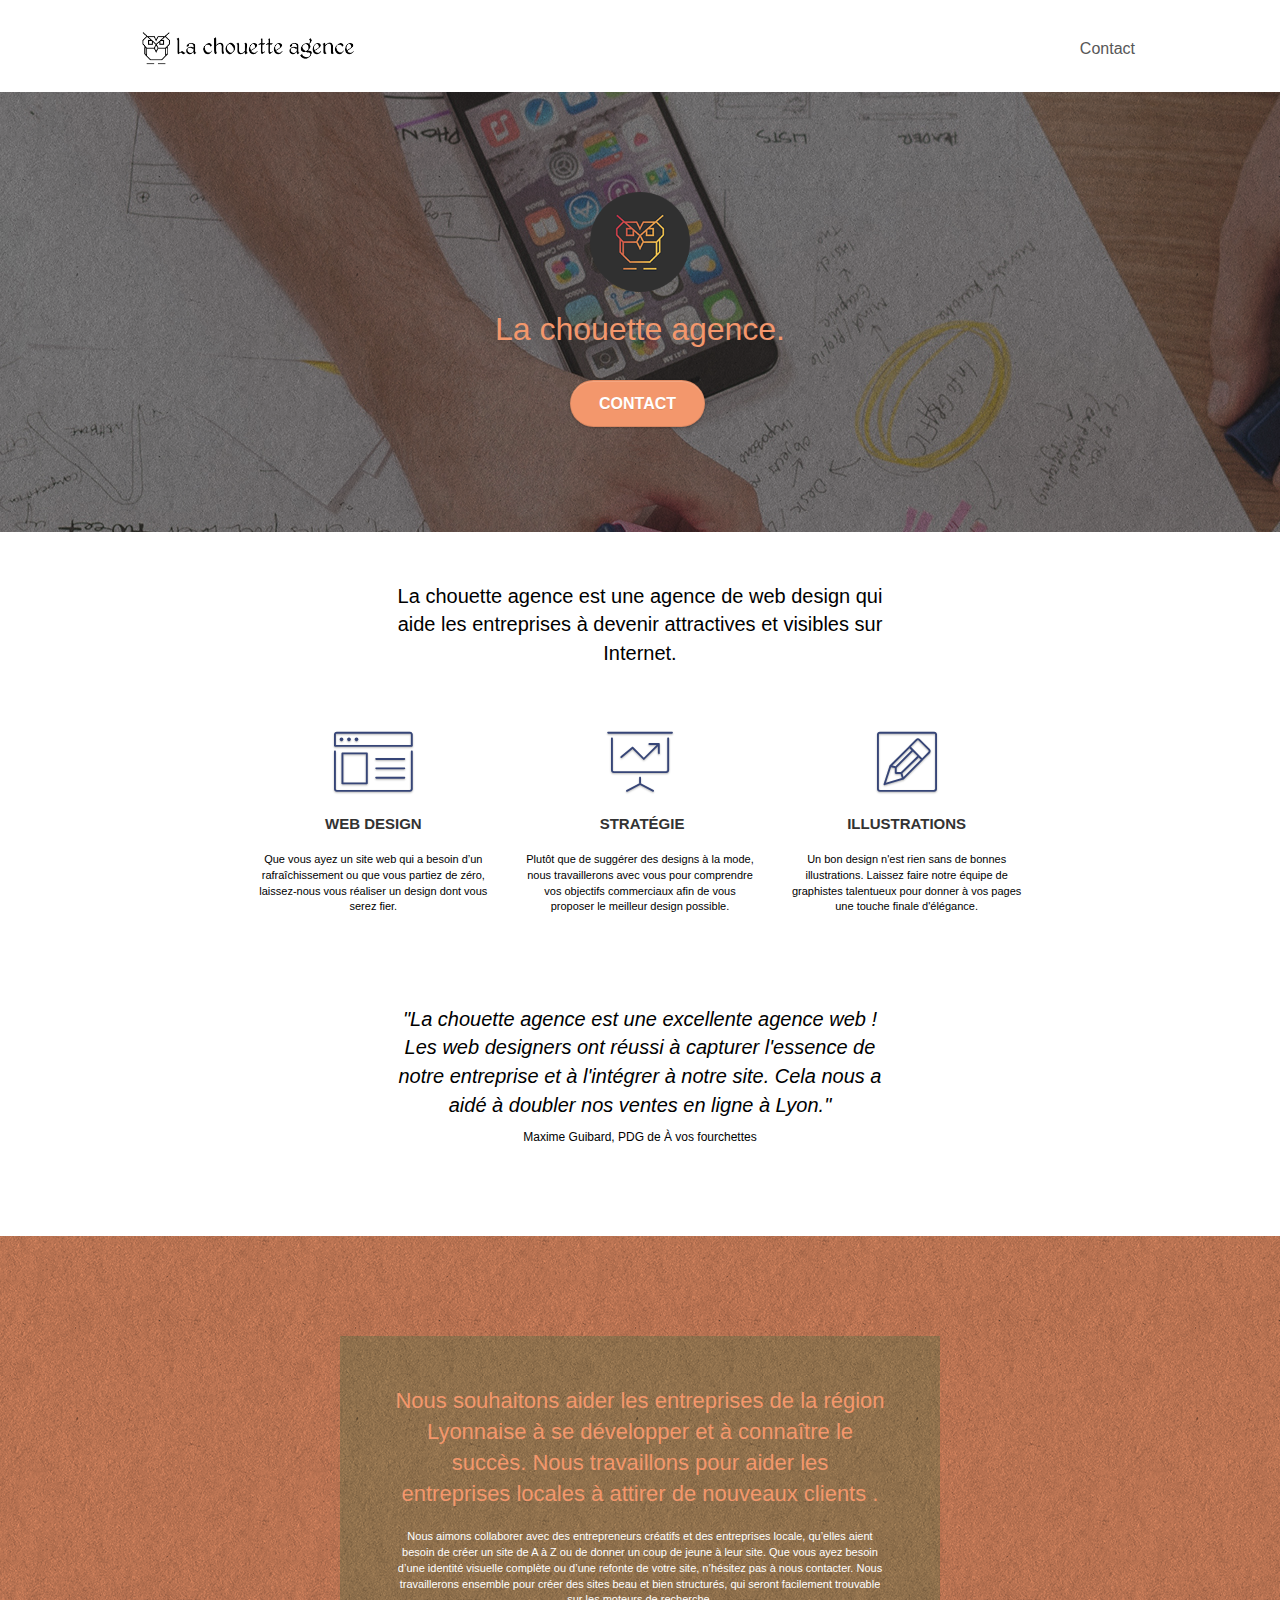
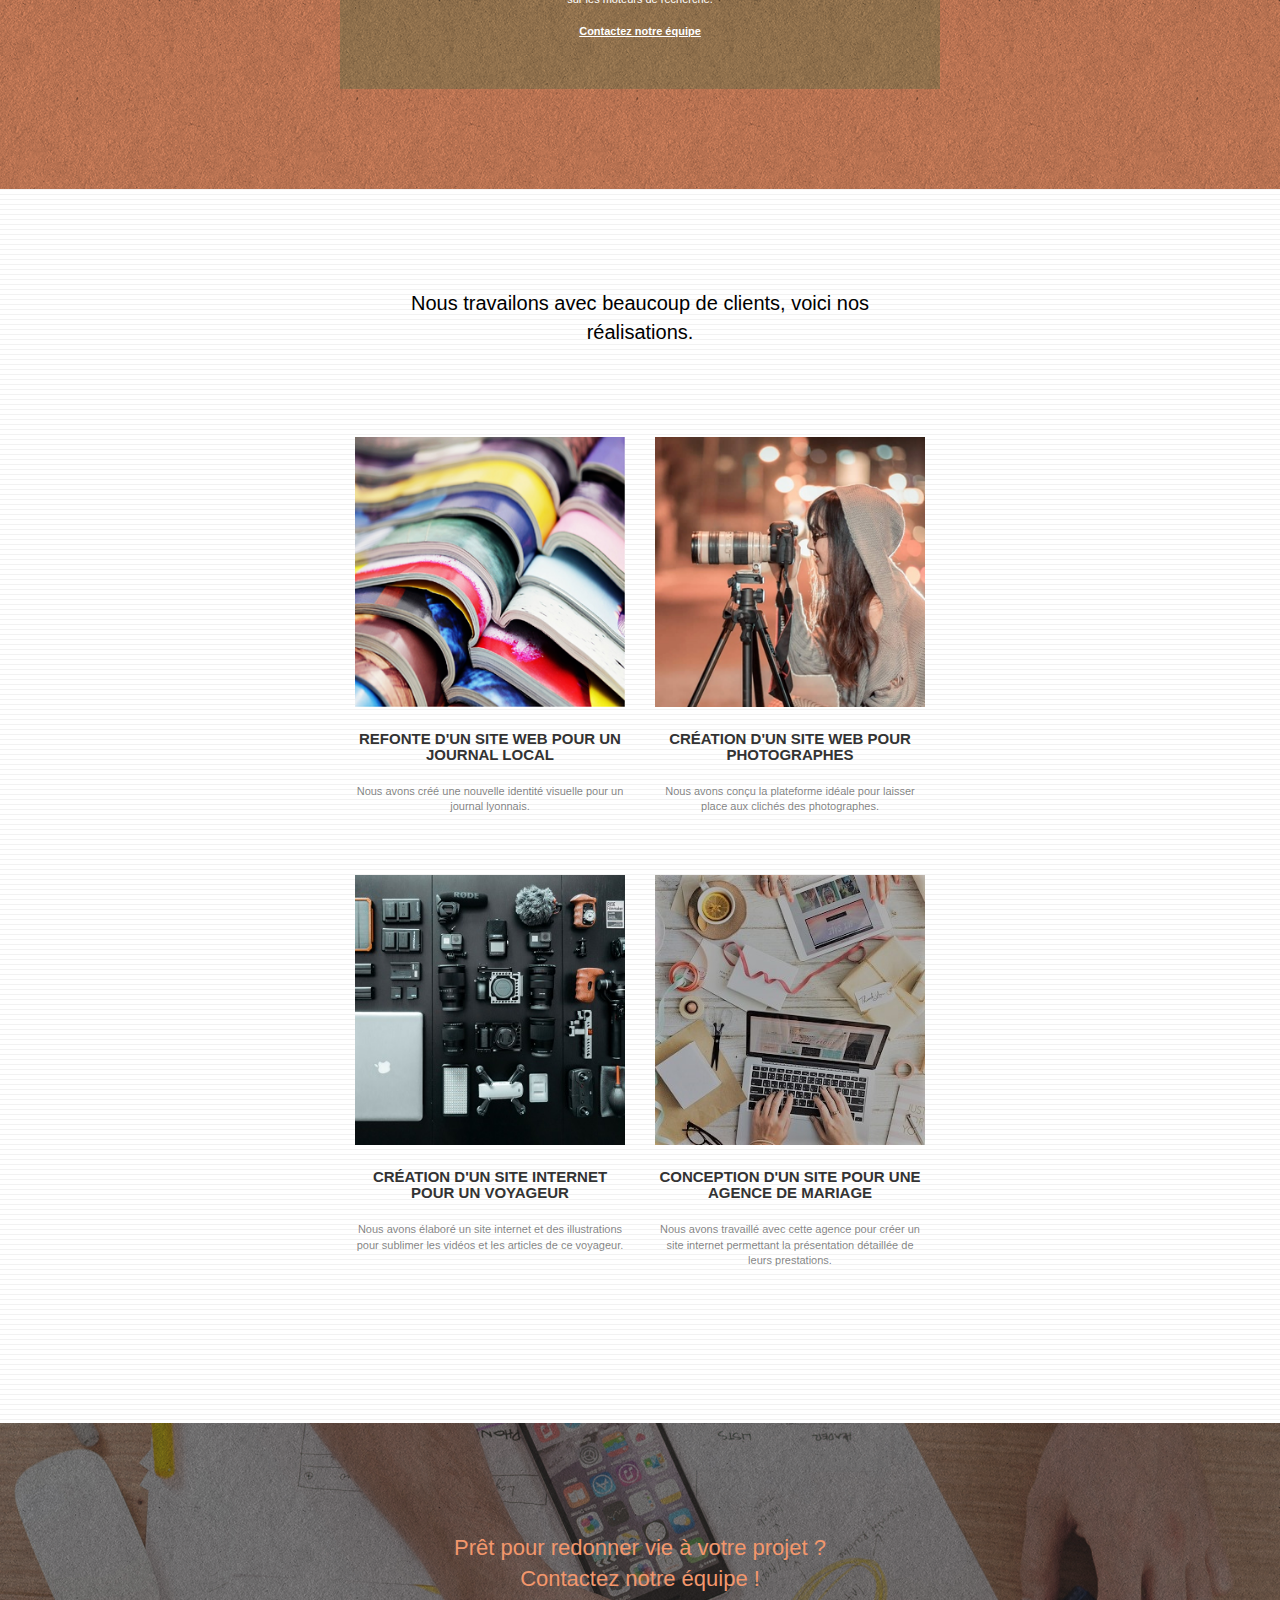
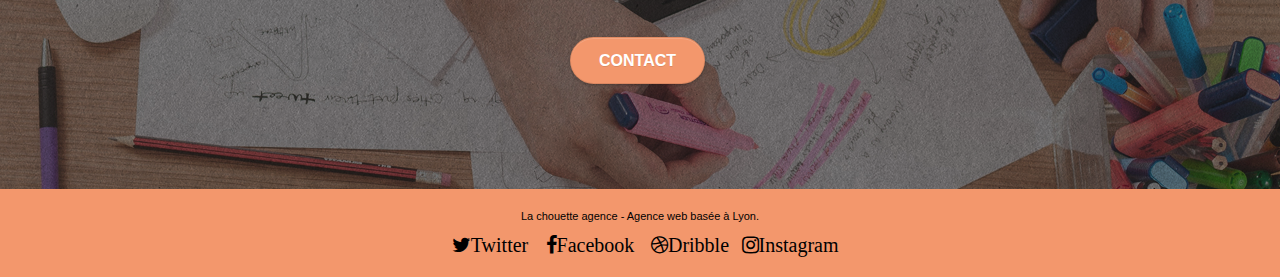
==== index.html @ 5d4ecf9e "Ajout des meta head" ====
<!doctype html>
<html lang="fr">
<head>
    <meta charset="utf-8">
    <meta name="keywords" content="web design, booster sa visibilité, devenir attractif">
    <meta name="description" content="Boost votre visibilité sur Internet">
    <meta name="viewport" content="width=device-width, initial-scale=1.0, viewport-fit=cover">
    <link rel="shortcut icon" type="image/png" href="favicon.jpg">
    
	<link rel="stylesheet" type="text/css" href="./css/bootstrap.css">
	<link rel="stylesheet" type="text/css" href="style.css">
	<link rel="stylesheet" type="text/css" href="./css/font-awesome.css">
	<link rel="stylesheet" type="text/css" href="./css/et-line.css">
	
    
	<script src="./js/jquery-2.1.0.js"></script>
	<script src="./js/bootstrap.js"></script>
	<script src="./js/blocs.js"></script>
	<script src="./js/jquery.touchSwipe.js" defer></script>
	<script src="./js/gmaps.js"></script>

    <title>La Chouette Agence</title>
</head>

<body>
<!-- Principal conteneur -->
<div class="page-container">
    
<!-- bloc-0 -->
<header>
<div class="bloc bgc-white l-bloc " id="bloc-0">
	<div class="container bloc-sm">

		<nav class="navbar row">
			<div class="navbar-header">
				<a class="navbar-brand" href="index.html"><img src="img/la-chouette-agence.png" alt="paris web design logo agence web meilleure agence" height="40" /></a>
				<button id="nav-toggle" type="button" class="ui-navbar-toggle navbar-toggle" data-toggle="collapse" data-target=".navbar-1">
					<span class="sr-only">Toggle navigation</span><span class="icon-bar"></span><span class="icon-bar"></span><span class="icon-bar"></span>
				</button>
			</div>
			<div class="collapse navbar-collapse navbar-1 special-dropdown-nav">
				<ul class="site-navigation nav navbar-nav">
					<li>
						<a href="contact.html">Contact</a>
					</li>
				</ul>
			</div>
		</nav>
	</div>
</div>
</header>
<!-- bloc-0 END -->

<!-- bloc-1-presentation -->
<div class="bloc bgc-dark-slate-blue bg-banniere d-bloc bg-t-edge bloc-bg-texture texture-paper b-parallax" id="bloc-1-hero">
	<div class="container bloc-lg">
		<div class="row tight-width-whitespace">
			<div class="col-sm-12">
				<img src="img/logo.png" class="center-block image-resize-mode" width="100" alt="La chouette agence, agence web paris, création logo paris" />
				<h1 class="text-center hero-bloc-text tc-white ">
					La chouette agence.
				</h1>
				<div class="text-center">
					<a href="page2.html" class="btn btn-lg btn-clean btn-rd cta-hero btn-atomic-tangerine" id="cta-hero">Contact</a>
				</div>
			</div>
		</div>
	</div>
</div>
<!-- bloc-1-presentation END -->

<!-- bloc-2-services -->
<div class="bloc bgc-white l-bloc" id="bloc-2-services">
	<div class="container bloc-md">
		<div class="row">
			<div class="col-sm-12 text-center">
				<div id="Ajout">
					<p class="Ajout black">La chouette agence est une agence de web design qui aide les entreprises à devenir attractives et visibles sur Internet.</p>
				</div>
			</div>
		</div>
		<div class="row voffset-lg med-width-whitespace">
			<div class="col-sm-4">
				<div class="text-center">
					<span class="et-icon-browser sm-shadow icon-dark-slate-blue icons icon-lg"></span>
				</div>
				<h3 class="mg-md text-center">
					Web design
				</h3>
				<p class="text-center black">
					Que vous ayez un site web qui a besoin d&rsquo;un rafraîchissement ou que vous partiez de zéro, laissez-nous vous réaliser un design dont vous serez fier.
				</p>
			</div>
			<div class="col-sm-4">
				<div class="text-center">
					<span class="et-icon-presentation sm-shadow icon-dark-slate-blue icons icon-lg"></span>
				</div>
				<h3 class="mg-md text-center">
					&nbsp;Stratégie
				</h3>
				<p class="text-center black">
					Plutôt que de suggérer des designs à la mode, nous travaillerons avec vous pour comprendre vos objectifs commerciaux afin de vous proposer le meilleur design possible.<br>
				</p>
			</div>
			<div class="col-sm-4">
				<div class="text-center">
					<span class="et-icon-edit sm-shadow icon-dark-slate-blue icons icon-lg"></span>
				</div>
				<h3 class="mg-md text-center">
					Illustrations
				</h3>
				<p class="text-center black">
					Un bon design n'est rien sans de bonnes illustrations. Laissez faire notre équipe de graphistes talentueux pour donner à vos pages une touche finale d'élégance.
				</p>
			</div>
		</div>
		<div class="row voffset-lg voffset">
			<div class="col-sm-12 text-center">
				<div id="Ajout">
					<p class="Ajout black italic">"La chouette agence est une excellente agence web ! Les web designers ont réussi à capturer l'essence de notre entreprise et à l'intégrer à notre site. Cela nous a aidé à doubler nos ventes en ligne à Lyon."</p>
					<p class="Plus black">Maxime Guibard, PDG de À vos fourchettes</p>
				</div>
			</div>
		</div>
	</div>
</div>
<!-- bloc-2-services END -->

<!-- bloc-3-what-i-do -->
<div class="bloc tc-white bgc-atomic-tangerine bg-presentation d-bloc bloc-bg-texture texture-paper b-parallax" id="bloc-3-what-i-do">
	<div class="container bloc-lg">
		<div class="row tight-width-whitespace black-background">
			<div class="col-sm-12">
				<h2 class="mg-md text-center tc-white">
					Nous souhaitons aider les entreprises de la région Lyonnaise à se développer et à connaître le succès. Nous travaillons pour aider les entreprises locales à attirer de nouveaux clients .<br>
				</h2>
				<p class="text-center white">
					Nous aimons collaborer avec des entrepreneurs créatifs et des entreprises locale, qu’elles aient besoin de créer un site de A à Z ou de donner un coup de jeune à leur site. Que vous ayez besoin d’une identité visuelle complète ou d’une refonte de votre site, n’hésitez pas à nous contacter. Nous travaillerons ensemble pour créer des sites beau et bien structurés, qui seront facilement trouvable sur les moteurs de recherche. <br><br><a class="ltc-white bold-link" href="contact.html">Contactez notre équipe</a><br>
				</p>
			</div>
		</div>
	</div>
</div>
<!-- bloc-3-what-i-do END -->

<!-- bloc-4-portfolio -->
<div class="bloc bgc-white bg-lines-h2-bg bg-repeat l-bloc" id="bloc-4-portfolio">
	<div class="container bloc-lg">
		<div class="row">
			<div class="col-sm-12 text-center">
				<div id="Ajout">
					<p class="Ajout black">Nous travailons avec beaucoup de clients, voici nos réalisations.</p>
				</div>
			</div>
		</div>
		<div class="row tight-width-whitespace portfolio-row">
			<div class="col-sm-6">
				<a href="#" data-lightbox="img/1.png" data-gallery-id="gallery-1" data-caption="Refonte d'un site web pour un journal local" data-frame="snapshot-lb"><img src="img/1.png" alt="paris web design logo agence web meilleure agence et refonte site web journal" class="img-responsive portfolio-thumb" /></a>
				<h3 class="mg-md text-center">
					Refonte d'un site web pour un journal local
				</h3>
				<p class="text-center">
					Nous avons créé une nouvelle identité visuelle pour un journal lyonnais.
				</p>
			</div>
			<div class="col-sm-6">
				<a href="#" data-lightbox="img/2.png" data-gallery-id="gallery-1" data-caption="Création d'un site web pour photographes" data-frame="snapshot-lb"><img src="img/2.png" class="img-responsive portfolio-thumb" alt="paris web design logo agence web meilleure agence, Création d'un site web pour photographes" /></a>
				<h3 class="mg-md text-center">
					Création d'un site web pour photographes
				</h3>
				<p class="text-center">
					Nous avons conçu la plateforme idéale pour laisser place aux clichés des photographes.
				</p>
			</div>
		</div>
		<div class="row tight-width-whitespace portfolio-row">
			<div class="col-sm-6">
				<a href="#" data-lightbox="img/3.bmp" data-gallery-id="gallery-1" data-caption="Création d'un site internet pour un voyageur" data-frame="snapshot-lb"><img src="img/3.bmp" class="img-responsive portfolio-thumb" alt="paris web design logo agence web meilleure agence, Création d'un site web pour voyageur"/></a>
				<h3 class="mg-md text-center">
					Création d'un site internet pour un voyageur
				</h3>
				<p class="text-center">
					Nous avons élaboré un site internet et des illustrations pour sublimer les vidéos et les articles de ce voyageur.
				</p>
			</div>
			<div class="col-sm-6">
				<a href="#" data-lightbox="img/4.bmp" data-gallery-id="gallery-1" data-caption="Conception d'un site pour une agence de mariage" data-frame="snapshot-lb"><img src="img/4.bmp" class="img-responsive portfolio-thumb" alt="paris web design logo agence web meilleure agence, Création d'un site web pour agence de mariage" /></a>
				<h3 class="mg-md text-center">
					Conception d'un site pour une agence de mariage
				</h3>
				<p class="text-center">
					Nous avons travaillé avec cette agence pour créer un site internet permettant la présentation détaillée de leurs prestations.
				</p>
			</div>
		</div>
	</div>
</div>
<!-- bloc-4-portfolio END -->

<!-- bloc-5-cta -->
<div class="bloc bgc-dark-slate-blue bg-banniere d-bloc bloc-bg-texture texture-paper" id="bloc-5-cta">
	<div class="container bloc-lg">
		<div class="row">
			<div class="col-sm-12 text-center">
			<h2 class="mg-md text-center tc-white">
				Prêt pour redonner vie à votre projet ?<br>Contactez notre équipe !
			</h2>
			
				<a href="contact.html" class="btn btn-atomic-tangerine btn-clean btn-rd btn-lg cta-hero">Contact</a>
			</div>
		</div>
	</div>
</div>
<!-- bloc-5-cta END -->

<!-- Footer - bloc-8 -->
<footer>
<div class="bloc bgc-atomic-tangerine d-bloc" id="bloc-8">
	<div class="container bloc-sm">
		<div class="row">
			<div class="col-sm-12">
				<p class="text-center black">
					La chouette agence - Agence web basée à Lyon.<br>
				</p>
				<div class="row row-no-gutters social">
					<div class="col-sm-3">
						<div class="text-center">
							<a class="social" href="index.html"><span class="fa fa-twitter icon-md">Twitter</span></a>
						</div>
					</div>
					<div class="col-sm-3">
						<div class="text-center">
							<a class="social" href="index.html"><span class="fa fa-facebook icon-md">Facebook</span></a>
						</div>
					</div>
					<div class="col-sm-3">
						<div class="text-center">
							<a class="social" href="index.html"><span class="fa fa-dribbble icon-md">Dribble</span></a>
						</div>
					</div>
					<div class="col-sm-3">
						<div class="text-center">
							<a class="social" href="index.html"><span class="fa fa-instagram icon-md">Instagram</span></a>
						</div>
					</div>
				</div>
			</div>
		</div>
	</div>
</div>
</footer>
<!-- Footer - bloc-8 END -->

</div>
<!-- Principal conteneur END -->
    

</body>
</html>
---- style.css ----
body {
    margin: 0;
    padding: 0;
    background: #FFF;
    overflow-x: hidden;
    -webkit-font-smoothing: antialiased;
    -moz-osx-font-smoothing: grayscale;
}
#Ajout
{
    display: flex;
    align-items: center;
    margin-bottom: 30px;
    flex-direction: column;
}

.Ajout
{
    font-size: 20px;
    width: 50%;
}

.italic
{
    font-style: italic;
}

.Plus
{
    font-size: 12px;
    width: 50%;
}

a,
button {
    transition: all .3s ease-in-out;
    outline: none!important;
}

a:hover {
    text-decoration: none;
    cursor: pointer;
}

#page-loading-blocs-notifaction {
    position: fixed;
    top: 0;
    bottom: 0;
    width: 100%;
    z-index: 100000;
    background: #FFFFFF url("img/pageload-spinner.gif") no-repeat center center;
}

.bloc {
    width: 100%;
    clear: both;
    background: 50% 50% no-repeat;
    padding: 0 50px;
    -webkit-background-size: cover;
    -moz-background-size: cover;
    -o-background-size: cover;
    background-size: cover;
    position: relative;
}

.bloc .container {
    padding-left: 0;
    padding-right: 0;
}

.bloc-lg {
    padding: 100px 50px;
}

.bloc-md {
    padding: 50px;
}

.bloc-sm {
    padding: 20px 50px;
}

.bg-center,
.bg-l-edge,
.bg-r-edge,
.bg-t-edge,
.bg-b-edge,
.bg-tl-edge,
.bg-bl-edge,
.bg-tr-edge,
.bg-br-edge,
.bg-repeat {
    -webkit-background-size: auto!important;
    -moz-background-size: auto!important;
    -o-background-size: auto!important;
    background-size: auto!important;
}

.bg-repeat {
    background: repeat;
}

.bg-t-edge {
    background: top no-repeat;
}

.bloc-bg-texture::before {
    content: "";
    background-size: 2px 2px;
    position: absolute;
    top: 0;
    bottom: 0;
    left: 0;
    right: 0;
}

.texture-paper::before {
    background: url("img/texture-paper.png");
    background-size: 280px 280px;
}

.b-parallax {
    background-attachment: fixed;
}

.d-bloc {
    color: rgba(255, 255, 255, .7);
}

.d-bloc button:hover {
    color: rgba(255, 255, 255, .9);
}

.d-bloc .icon-round,
.d-bloc .icon-square,
.d-bloc .icon-rounded,
.d-bloc .icon-semi-rounded-a,
.d-bloc .icon-semi-rounded-b {
    border-color: rgba(255, 255, 255, .9);
}

.d-bloc .divider-h span {
    border-color: rgba(255, 255, 255, .2);
}

.d-bloc .a-btn,
.d-bloc .navbar a,
.d-bloc .navbar-brand,
.d-bloc a .icon-sm,
.d-bloc a .icon-lg,
.d-bloc a .icon-xl,
.d-bloc h1 a,
.d-bloc h2 a,
.d-bloc h3 a,
.d-bloc h4 a,
.d-bloc h5 a,
.d-bloc h6 a,
.d-bloc p a {
    color: rgba(255, 255, 255, .6);
}

.d-bloc .a-btn:hover,
.d-bloc .navbar a:hover,
.d-bloc .navbar-brand:hover,
.d-bloc a:hover .icon-sm,
.d-bloc a:hover .icon-md,
.d-bloc a:hover .icon-lg,
.d-bloc a:hover .icon-xl,
.d-bloc h1 a:hover,
.d-bloc h2 a:hover,
.d-bloc h3 a:hover,
.d-bloc h4 a:hover,
.d-bloc h5 a:hover,
.d-bloc h6 a:hover,
.d-bloc p a:hover {
    color: rgba(255, 255, 255, 1);
}

.d-bloc .navbar-toggle .icon-bar {
    background: rgba(255, 255, 255, 1);
}

.d-bloc .btn-wire,
.d-bloc .btn-wire:hover {
    color: rgba(255, 255, 255, 1);
    border-color: rgba(255, 255, 255, 1);
}

.d-bloc .panel {
    color: rgba(0, 0, 0, .5);
}

.d-bloc .panel button:hover {
    color: rgba(0, 0, 0, .7);
}

.d-bloc .panel icon {
    border-color: rgba(0, 0, 0, .7);
}

.d-bloc .panel .divider-h span {
    border-color: rgba(0, 0, 0, .1);
}

.d-bloc .panel .a-btn {
    color: rgba(0, 0, 0, .6);
}

.d-bloc .panel .a-btn:hover {
    color: rgba(0, 0, 0, 1);
}

.d-bloc .panel .btn-wire,
.d-bloc .panel .btn-wire:hover {
    color: rgba(0, 0, 0, .7);
    border-color: rgba(0, 0, 0, .3);
}

.d-bloc .panel,
.l-bloc {
    color: rgba(0, 0, 0, .5);
}

.d-bloc .panel button:hover,
.l-bloc button:hover {
    color: rgba(0, 0, 0, .7);
}

.l-bloc .icon-round,
.l-bloc .icon-square,
.l-bloc .icon-rounded,
.l-bloc .icon-semi-rounded-a,
.l-bloc .icon-semi-rounded-b {
    border-color: rgba(0, 0, 0, .7);
}

.d-bloc .panel .divider-h span,
.l-bloc .divider-h span {
    border-color: rgba(0, 0, 0, .1);
}

.d-bloc .panel .a-btn,
.l-bloc .a-btn,
.l-bloc .navbar a,
.l-bloc .navbar-brand,
.l-bloc a .icon-sm,
.l-bloc a .icon-md,
.l-bloc a .icon-lg,
.l-bloc a .icon-xl,
.l-bloc h1 a,
.l-bloc h2 a,
.l-bloc h3 a,
.l-bloc h4 a,
.l-bloc h5 a,
.l-bloc h6 a,
.l-bloc p a {
    color: rgba(0, 0, 0, .6);
}

.d-bloc .panel .a-btn:hover,
.l-bloc .a-btn:hover,
.l-bloc .navbar a:hover,
.l-bloc .navbar-brand:hover,
.l-bloc a:hover .icon-sm,
.l-bloc a:hover .icon-md,
.l-bloc a:hover .icon-lg,
.l-bloc a:hover .icon-xl,
.l-bloc h1 a:hover,
.l-bloc h2 a:hover,
.l-bloc h3 a:hover,
.l-bloc h4 a:hover,
.l-bloc h5 a:hover,
.l-bloc h6 a:hover,
.l-bloc p a:hover {
    color: rgba(0, 0, 0, 1);
}

.l-bloc .navbar-toggle .icon-bar {
    color: rgba(0, 0, 0, .6);
}

.d-bloc .panel .btn-wire,
.d-bloc .panel .btn-wire:hover,
.l-bloc .btn-wire,
.l-bloc .btn-wire:hover {
    color: rgba(0, 0, 0, .7);
    border-color: rgba(0, 0, 0, .3);
}

.voffset {
    margin-top: 30px;
}

.voffset-lg {
    margin-top: 80px;
}

.row-no-gutters {
    margin-right: 0;
    margin-left: 0;
}

.row.row-no-gutters > [class^="col-"],
.row.row-no-gutters > [class*=" col-"] {
    padding-right: 0;
    padding-left: 0;
}

#bloc-1-hero h1 {
    font-size: 32px;
}

.navbar {
    margin-bottom: 0;
    z-index: 1;
}

.navbar-brand {
    height: auto;
    padding: 3px 15px;
    font-size: 25px;
    font-weight: normal;
    font-weight: 600;
    line-height: 44px;
}

.navbar-brand img {
    max-height: 200px;
    margin: 0 5px 0 0;
    display: inline;
}

.navbar-brand img[src$=svg] {
    min-width: 100px;
}

.nav-center .navbar-brand img {
    margin: 0;
}

.navbar .nav {
    padding-top: 2px;
    margin-right: -16px;
    float: right;
    z-index: 1;
}

.nav > li {
    float: left;
    margin-top: 4px;
    font-size: 16px;
}

.navbar-nav .open .dropdown-menu > li > a {
    text-align: inherit;
}

.nav > li a:hover,
.nav > li a:focus {
    background: transparent;
}

.navbar-toggle {
    margin: 10px 10px 0 0;
    border: 0px;
}

.navbar-toggle:hover {
    background: transparent!important;
}

.navbar-toggle .icon-bar {
    background-color: rgba(0, 0, 0, .5);
    width: 26px;
}

.nav-invert .navbar .nav {
    float: left;
}

.nav-invert .navbar-header,
.nav-invert .navbar-brand {
    float: right;
    position: relative;
    z-index: 2;
}

@media (min-width: 768px) {
    .site-navigation {
        position: absolute;
        top: 50%;
        right: 20px;
        transform: translate(0, -50%);
        -webkit-transform: translateY(-50%);
    }
    .nav > li .dropdown-menu a,
    .nav > li .dropdown-menu a:hover {
        color: #484848;
    }
    .nav-invert .site-navigation {
        left: 0;
        right: 0;
    }
    .nav-center {
        text-align: center;
    }
    .nav-center .navbar-header {
        width: 100%;
    }
    .nav-center .navbar-header,
    .nav-center .navbar-brand,
    .nav-center .nav > li {
        float: none;
        display: inline-block;
    }
    .nav-center .site-navigation {
        position: relative;
        width: 100%;
        right: 0;
        margin-right: 0px;
        margin-top: 20px;
    }
    .nav-center.mini-nav .navbar-toggle {
        float: none;
        margin: 10px auto 0;
    }
}

.nav > li > .dropdown a {
    background: none!important;
    display: block;
    padding: 14px 15px;
}

nav .caret {
    margin: 0 5px;
}

.dropdown-menu .dropdown-menu {
    top: -8px;
    left: 100%;
}

.dropdown-menu .dropmenu-flow-right {
    top: 100%;
    left: 0;
    margin-left: -1px;
    border-top-left-radius: 0;
    border-top-right-radius: 0;
}

.dropdown-menu .dropdown span {
    border: 4px solid black;
    border-top-color: transparent;
    border-right-color: transparent;
    border-bottom-color: transparent;
    margin: 6px -5px 0 0!important;
    float: right;
}

.mg-md {
    margin-top: 10px;
    margin-bottom: 20px;
}

.mg-lg {
    margin-top: 10px;
    margin-bottom: 40px;
}

.btn {
    margin: 0 5px 5px 0;
}

.btn.pull-right {
    margin: 0 0 5px 5px;
}

.btn-d,
.btn-d:hover,
.btn-d:focus {
    color: #FFF;
    background: rgba(0, 0, 0, .3);
}

button {
    outline: none!important;
}

.btn-rd {
    border-radius: 40px;
}

.btn-clean {
    border: 1px solid rgba(0, 0, 0, .08);
    border-bottom-color: rgba(0, 0, 0, .1);
    text-shadow: 0 1px 0 rgba(0, 0, 1, .1);
    box-shadow: 0 1px 3px rgba(0, 0, 1, .25), inset 0 1px 0 0 rgba(255, 255, 255, .15);
}

.icon-md {
    font-size: 20px!important;
    color: #000000;
}

.icon-lg {
    font-size: 60px!important;
}

.sm-shadow {
    text-shadow: 0 1px 2px rgba(0, 0, 0, .3);
}

.panel-sq,
.panel-sq .panel-heading,
.panel-sq .panel-footer {
    border-radius: 0;
}

.panel-rd {
    border-radius: 30px;
}

.panel-rd .panel-heading {
    border-radius: 29px 29px 0 0;
}

.panel-rd .panel-footer {
    border-radius: 0 0 29px 29px;
}

.form-control {
    border-color: rgba(0, 0, 0, .1);
    box-shadow: none;
}

.scrollToTop {
    width: 40px;
    height: 40px;
    position: fixed;
    bottom: 20px;
    right: 20px;
    opacity: 0;
    z-index: 500;
    transition: all .3s ease-in-out;
}

.scrollToTop span {
    margin-top: 6px;
}

.showScrollTop {
    font-size: 14px;
    opacity: 1;
}

a[data-lightbox] {
    position: relative;
    display: block;
    text-align: center;
}

a[data-lightbox]:hover::before {
    content: "+";
    font-family: "HelveticaNeue-Light", "Helvetica Neue Light", "Helvetica Neue", Helvetica, Arial;
    font-size: 32px;
    width: 50px;
    height: 50px;
    margin-left: -25px;
    border-radius: 50%;
    background: rgba(0, 0, 0, .6);
    color: #FFF;
    font-weight: 100;
    z-index: 1;
    position: absolute;
    top: 50%;
    transform: translateY(-50%);
    -webkit-transform: translateY(-50%);
}

a[data-lightbox]:hover img {
    opacity: 0.6;
    -webkit-animation-fill-mode: none;
    animation-fill-mode: none;
}

#lightbox-modal {
    display: flex;
    align-items: center;
}

#lightbox-modal .modal-dialog {
    width: 90%;
    max-width: 900px;
    margin: 0 auto 0;
}

#lightbox-modal .modal-dialog img {
    max-height: 90vh;
    margin: 0 auto;
}

.lightbox-caption {
    padding: 20px;
    color: #FFF;
    background: rgba(0, 0, 0, .5);
    position: absolute;
    left: 15px;
    right: 15px;
    bottom: 5px;
}

.close-lightbox {
    color: #FFF;
    font-size: 30px;
    position: absolute;
    top: 20px;
    right: 20px;
    z-index: 20;
    background: rgba(0, 0, 0, .5);
    border: none;
    line-height: 30px;
    padding: 0 9px 5px;
    opacity: 0.3;
}

.close-lightbox:hover,
.next-lightbox:hover,
.prev-lightbox:hover {
    opacity: 1.0;
    color: #FFF;
}

.next-lightbox,
.prev-lightbox {
    font-size: 20px;
    color: rgba(255, 255, 255, .9);
    background: rgba(0, 0, 0, .5);
    transition: all .2s ease-in-out;
    position: absolute;
    top: 45%;
    z-index: 1;
    opacity: 0.4;
}

.next-lightbox {
    padding: 6px 8px 1px 13px;
    right: 25px;
}

.prev-lightbox {
    padding: 6px 13px 1px 10px;
    left: 25px;
}

.snapshot-lb .modal-body {
    padding-bottom: 45px;
}

.snapshot-lb .lightbox-caption {
    padding: 0;
    color: rgba(0, 0, 0, .5);
    background: none;
}

h1,
h2,
h3,
h4,
h5,
h6,
label,
.btn,
a {
    font-family: "helvetica";
    font-weight: 400;
    color: #575757!important;
}

.container {
    max-width: 1000px;
}

.hero-bloc-text {
    font-size: 38px;
}

.hero-bloc-text-sub {
    font-size: 36px;
}

.statement-bloc-text {
    line-height: 26px;
    font-style: italic;
    font-size: 20px;
    text-align: center;
    font-weight: lighter;
    max-width: 520px;
    margin: auto auto auto auto;
}

p {
    font-size: 11px;
}

.tight-width-whitespace {
    max-width: 600px;
    margin: auto auto auto auto;
}

.h1 {
    font-size: 20px;
    font-family: "Open Sans";
}

.cta-hero {
    margin-top: 22px;
    color: #FFFFFF!important;
    text-transform: uppercase;
    padding: 12px 28px 12px 28px;
    font-size: 16px;
    font-weight: 700;
}

.social {
    max-width: 400px;
    margin: auto auto auto auto;
}

h2 {
    font-size: 22px;
    line-height: 1.4em;
}

h3 {
    font-size: 15px;
    text-transform: uppercase;
    font-weight: 700;
    color: #333333!important;
}

.med-width-whitespace {
    max-width: 800px;
    margin: auto auto auto auto;
    box-shadow: 0px 0px 0px #000000;
}

h1 {
    color: #333333!important;
}

h4 {
    color: #333333!important;
}

.icons {
    margin-bottom: 14px;
    margin-top: 24px;
}

.white {
    color: #FFFFFF;
}

.black
{
    color: #000000;
}

.portfolio-thumb {
    margin-bottom: 24px;
}

.portfolio-row {
    margin-bottom: 44px;
    margin-top: 50px;
}

.avatar {
    box-shadow: 0px 4px 9px rgba(0, 0, 0, 0.3);
}

.black-background {
    background-color: rgba(165, 147, 99, 0.7);
    padding: 40px 40px 40px 40px;
}

.bold-link {
    font-weight: 900;
    text-decoration: underline!important;
}

.bgc-white {
    background-color: #FFFFFF;
}

.bgc-dark-slate-blue {
    background-color: #364577;
}

.bgc-atomic-tangerine {
    background-color: #F3976C;
}

.tc-white {
    color: #F3976C!important;
}

.btn-atomic-tangerine {
    background: #F3976C;
    color: #FFFFFF!important;
}

.btn-atomic-tangerine:hover {
    background: #c27956!important;
    color: #FFFFFF!important;
}

.ltc-white {
    color: #FFFFFF!important;
}

.ltc-white:hover {
    color: #cccccc!important;
}

.ltc-atomic-tangerine {
    color: #F3976C!important;
}

.ltc-atomic-tangerine:hover {
    color: #c27956!important;
}

.icon-dark-slate-blue {
    color: #364577!important;
    border-color: #364577!important;
}

.bg-dots-bg {
    background-image: url("img/dots-bg.png");
}

.bg-lines-h2-bg {
    background-image: url("img/lines-h2-bg.png");
}

.bg-banniere {
    background-image: url("img/la-chouette-agence-banniere.jpg");
}

.bg-presentation {
    background-image: url("img/image-de-presentation.bmp");
}

@media (max-width: 1024px) {
    .bloc {
        padding-left: 20px;
        padding-right: 20px;
    }
    .bloc.full-width-bloc,
    .bloc-tile-2.full-width-bloc .container,
    .bloc-tile-3.full-width-bloc .container,
    .bloc-tile-4.full-width-bloc .container {
        padding-left: 0;
        padding-right: 0;
    }
}

@media (max-width: 992px) and (min-width: 768px) {
    .navbar .nav {
        max-width: 80%
    }
    .nav-center.navbar .nav {
        max-width: 100%
    }
}

@media only screen and (min-device-width: 768px) and (max-device-width: 1024px) and (orientation: landscape) {
    .b-parallax {
        background-attachment: scroll;
    }
}

@media only screen and (min-device-width: 1024px) and (max-device-width: 1366px) and (-webkit-min-device-pixel-ratio: 1.5) {
    .b-parallax {
        background-attachment: scroll;
    }
}

@media (max-width: 991px) {
    .container {
        width: 100%;
    }
    .b-parallax {
        background-attachment: scroll;
    }
    .page-container,
    #hero-bloc {
        overflow-x: hidden;
        position: relative;
    }
    .bloc {
        padding-left: constant(safe-area-inset-left);
        padding-right: constant(safe-area-inset-right);
    }
    .bloc-group,
    .bloc-group .bloc {
        display: block;
        width: 100%;
    }
    .bloc-fill-screen .fill-bloc-top-edge,
    .bloc-fill-screen .fill-bloc-bottom-edge {
        padding: 0 20px;
        padding-left: constant(safe-area-inset-left);
        padding-right: constant(safe-area-inset-right);
    }
}

@media (max-width: 767px) {
    .page-container {
        overflow-x: hidden;
        position: relative;
    }
    h1,
    h2,
    h3,
    h4,
    h5,
    h6,
    p,
    #disqus_thread {
        padding-left: 10px!important;
        padding-right: 10px!important;
    }
    .b-parallax {
        background-attachment: scroll;
    }
    .navbar .nav {
        padding-top: 0;
        border-top: 1px solid rgba(0, 0, 0, .2);
        float: none!important;
    }
    .navbar.row {
        margin-left: 0;
        margin-right: 0;
    }
    .site-navigation {
        position: inherit;
        transform: none;
        -webkit-transform: none;
        -ms-transform: none;
    }
    .nav > li {
        margin-top: 0;
        border-bottom: 1px solid rgba(0, 0, 0, .1);
        background: rgba(0, 0, 0, .05);
        text-align: left;
        padding-left: 15px;
        width: 100%;
    }
    .nav > li:hover {
        background: rgba(0, 0, 0, .08);
    }
    .dropdown .dropdown a .caret {
        float: none;
        margin: 5px 0 0 10px!important;
        border: 4px solid black;
        border-bottom-color: transparent;
        border-right-color: transparent;
        border-left-color: transparent;
    }
    #hero-bloc .navbar .nav {
        background: rgba(0, 0, 0, .8);
    }
    #hero-bloc .navbar .nav a {
        color: rgba(255, 255, 255, .6);
    }
    .hero {
        padding: 50px 0;
    }
    .hero-nav {
        left: -1px;
        right: -1px;
    }
    .navbar-collapse {
        padding: 0;
        overflow-x: hidden;
        -webkit-box-shadow: none;
        box-shadow: none;
    }
    .navbar-brand img {
        max-height: 40px;
        width: auto;
    }
    .nav-invert .navbar-header {
        float: none;
        width: 100%;
    }
    .nav-invert .navbar-toggle {
        float: left;
        margin-left: 10px;
    }
    .bloc {
        padding-left: 0;
        padding-right: 0;
    }
    .bloc-xxl,
    .bloc-xl,
    .bloc-lg {
        padding: 40px 0;
    }
    .bloc-sm,
    .bloc-md {
        padding-left: 0;
        padding-right: 0;
    }
    .bloc-tile-2 .container,
    .bloc-tile-3 .container,
    .bloc-tile-4 .container,
    .bloc-fill-screen .fill-bloc-top-edge,
    .bloc-fill-screen .fill-bloc-bottom-edge {
        padding-left: 0;
        padding-right: 0;
    }
    .a-block {
        padding: 0 10px;
    }
    .btn-dwn {
        display: none;
    }
    .voffset {
        margin-top: 5px;
    }
    .voffset-md {
        margin-top: 20px;
    }
    .voffset-lg {
        margin-top: 30px;
    }
    form {
        padding: 5px;
    }
    .close-lightbox {
        display: inline-block;
    }
    .blocsapp-device-iphone5 {
        background-size: 216px 425px;
        padding-top: 60px;
        width: 216px;
        height: 425px;
    }
    .blocsapp-device-iphone5 img {
        width: 180px;
        height: 320px;
    }
}

@media (max-width: 400px) {
    .bloc {
        padding-left: 0;
        padding-right: 0;
    }
}

@media (max-width: 767px) {
    .bloc-mob-center-text {
        text-align: center;
    }
}
---- css/et-line.css ----
@font-face {
    font-family: et-line;
    src: url(../fonts/et-line.eot);
    src: url(../fonts/et-line.eot?#iefix) format('embedded-opentype'), url(../fonts/et-line.woff) format('woff'), url(../fonts/et-line.ttf) format('truetype'), url(../fonts/et-line.svg#et-line) format('svg');
    font-weight: 400;
    font-style: normal
}

.et-icon-adjustments,
.et-icon-alarmclock,
.et-icon-anchor,
.et-icon-aperture,
.et-icon-attachment,
.et-icon-bargraph,
.et-icon-basket,
.et-icon-beaker,
.et-icon-bike,
.et-icon-book-open,
.et-icon-briefcase,
.et-icon-browser,
.et-icon-calendar,
.et-icon-camera,
.et-icon-caution,
.et-icon-chat,
.et-icon-circle-compass,
.et-icon-clipboard,
.et-icon-clock,
.et-icon-cloud,
.et-icon-compass,
.et-icon-desktop,
.et-icon-dial,
.et-icon-document,
.et-icon-documents,
.et-icon-download,
.et-icon-dribbble,
.et-icon-edit,
.et-icon-envelope,
.et-icon-expand,
.et-icon-facebook,
.et-icon-flag,
.et-icon-focus,
.et-icon-gears,
.et-icon-genius,
.et-icon-gift,
.et-icon-global,
.et-icon-globe,
.et-icon-googleplus,
.et-icon-grid,
.et-icon-happy,
.et-icon-hazardous,
.et-icon-heart,
.et-icon-hotairballoon,
.et-icon-hourglass,
.et-icon-key,
.et-icon-laptop,
.et-icon-layers,
.et-icon-lifesaver,
.et-icon-lightbulb,
.et-icon-linegraph,
.et-icon-linkedin,
.et-icon-lock,
.et-icon-magnifying-glass,
.et-icon-map,
.et-icon-map-pin,
.et-icon-megaphone,
.et-icon-mic,
.et-icon-mobile,
.et-icon-newspaper,
.et-icon-notebook,
.et-icon-paintbrush,
.et-icon-paperclip,
.et-icon-pencil,
.et-icon-phone,
.et-icon-picture,
.et-icon-pictures,
.et-icon-piechart,
.et-icon-presentation,
.et-icon-pricetags,
.et-icon-printer,
.et-icon-profile-female,
.et-icon-profile-male,
.et-icon-puzzle,
.et-icon-quote,
.et-icon-recycle,
.et-icon-refresh,
.et-icon-ribbon,
.et-icon-rss,
.et-icon-sad,
.et-icon-scissors,
.et-icon-scope,
.et-icon-search,
.et-icon-shield,
.et-icon-speedometer,
.et-icon-strategy,
.et-icon-streetsign,
.et-icon-tablet,
.et-icon-target,
.et-icon-telescope,
.et-icon-toolbox,
.et-icon-tools,
.et-icon-tools-2,
.et-icon-trophy,
.et-icon-tumblr,
.et-icon-twitter,
.et-icon-upload,
.et-icon-video,
.et-icon-wallet,
.et-icon-wine {
    font-family: et-line;
    speak: none;
    font-style: normal;
    font-weight: 400;
    font-variant: normal;
    text-transform: none;
    line-height: 1;
    -webkit-font-smoothing: antialiased;
    -moz-osx-font-smoothing: grayscale;
    display: inline-block
}

.et-icon-mobile:before {
    content: "\e000"
}

.et-icon-laptop:before {
    content: "\e001"
}

.et-icon-desktop:before {
    content: "\e002"
}

.et-icon-tablet:before {
    content: "\e003"
}

.et-icon-phone:before {
    content: "\e004"
}

.et-icon-document:before {
    content: "\e005"
}

.et-icon-documents:before {
    content: "\e006"
}

.et-icon-search:before {
    content: "\e007"
}

.et-icon-clipboard:before {
    content: "\e008"
}

.et-icon-newspaper:before {
    content: "\e009"
}

.et-icon-notebook:before {
    content: "\e00a"
}

.et-icon-book-open:before {
    content: "\e00b"
}

.et-icon-browser:before {
    content: "\e00c"
}

.et-icon-calendar:before {
    content: "\e00d"
}

.et-icon-presentation:before {
    content: "\e00e"
}

.et-icon-picture:before {
    content: "\e00f"
}

.et-icon-pictures:before {
    content: "\e010"
}

.et-icon-video:before {
    content: "\e011"
}

.et-icon-camera:before {
    content: "\e012"
}

.et-icon-printer:before {
    content: "\e013"
}

.et-icon-toolbox:before {
    content: "\e014"
}

.et-icon-briefcase:before {
    content: "\e015"
}

.et-icon-wallet:before {
    content: "\e016"
}

.et-icon-gift:before {
    content: "\e017"
}

.et-icon-bargraph:before {
    content: "\e018"
}

.et-icon-grid:before {
    content: "\e019"
}

.et-icon-expand:before {
    content: "\e01a"
}

.et-icon-focus:before {
    content: "\e01b"
}

.et-icon-edit:before {
    content: "\e01c"
}

.et-icon-adjustments:before {
    content: "\e01d"
}

.et-icon-ribbon:before {
    content: "\e01e"
}

.et-icon-hourglass:before {
    content: "\e01f"
}

.et-icon-lock:before {
    content: "\e020"
}

.et-icon-megaphone:before {
    content: "\e021"
}

.et-icon-shield:before {
    content: "\e022"
}

.et-icon-trophy:before {
    content: "\e023"
}

.et-icon-flag:before {
    content: "\e024"
}

.et-icon-map:before {
    content: "\e025"
}

.et-icon-puzzle:before {
    content: "\e026"
}

.et-icon-basket:before {
    content: "\e027"
}

.et-icon-envelope:before {
    content: "\e028"
}

.et-icon-streetsign:before {
    content: "\e029"
}

.et-icon-telescope:before {
    content: "\e02a"
}

.et-icon-gears:before {
    content: "\e02b"
}

.et-icon-key:before {
    content: "\e02c"
}

.et-icon-paperclip:before {
    content: "\e02d"
}

.et-icon-attachment:before {
    content: "\e02e"
}

.et-icon-pricetags:before {
    content: "\e02f"
}

.et-icon-lightbulb:before {
    content: "\e030"
}

.et-icon-layers:before {
    content: "\e031"
}

.et-icon-pencil:before {
    content: "\e032"
}

.et-icon-tools:before {
    content: "\e033"
}

.et-icon-tools-2:before {
    content: "\e034"
}

.et-icon-scissors:before {
    content: "\e035"
}

.et-icon-paintbrush:before {
    content: "\e036"
}

.et-icon-magnifying-glass:before {
    content: "\e037"
}

.et-icon-circle-compass:before {
    content: "\e038"
}

.et-icon-linegraph:before {
    content: "\e039"
}

.et-icon-mic:before {
    content: "\e03a"
}

.et-icon-strategy:before {
    content: "\e03b"
}

.et-icon-beaker:before {
    content: "\e03c"
}

.et-icon-caution:before {
    content: "\e03d"
}

.et-icon-recycle:before {
    content: "\e03e"
}

.et-icon-anchor:before {
    content: "\e03f"
}

.et-icon-profile-male:before {
    content: "\e040"
}

.et-icon-profile-female:before {
    content: "\e041"
}

.et-icon-bike:before {
    content: "\e042"
}

.et-icon-wine:before {
    content: "\e043"
}

.et-icon-hotairballoon:before {
    content: "\e044"
}

.et-icon-globe:before {
    content: "\e045"
}

.et-icon-genius:before {
    content: "\e046"
}

.et-icon-map-pin:before {
    content: "\e047"
}

.et-icon-dial:before {
    content: "\e048"
}

.et-icon-chat:before {
    content: "\e049"
}

.et-icon-heart:before {
    content: "\e04a"
}

.et-icon-cloud:before {
    content: "\e04b"
}

.et-icon-upload:before {
    content: "\e04c"
}

.et-icon-download:before {
    content: "\e04d"
}

.et-icon-target:before {
    content: "\e04e"
}

.et-icon-hazardous:before {
    content: "\e04f"
}

.et-icon-piechart:before {
    content: "\e050"
}

.et-icon-speedometer:before {
    content: "\e051"
}

.et-icon-global:before {
    content: "\e052"
}

.et-icon-compass:before {
    content: "\e053"
}

.et-icon-lifesaver:before {
    content: "\e054"
}

.et-icon-clock:before {
    content: "\e055"
}

.et-icon-aperture:before {
    content: "\e056"
}

.et-icon-quote:before {
    content: "\e057"
}

.et-icon-scope:before {
    content: "\e058"
}

.et-icon-alarmclock:before {
    content: "\e059"
}

.et-icon-refresh:before {
    content: "\e05a"
}

.et-icon-happy:before {
    content: "\e05b"
}

.et-icon-sad:before {
    content: "\e05c"
}

.et-icon-facebook:before {
    content: "\e05d"
}

.et-icon-twitter:before {
    content: "\e05e"
}

.et-icon-googleplus:before {
    content: "\e05f"
}

.et-icon-rss:before {
    content: "\e060"
}

.et-icon-tumblr:before {
    content: "\e061"
}

.et-icon-linkedin:before {
    content: "\e062"
}

.et-icon-dribbble:before {
    content: "\e063"
}
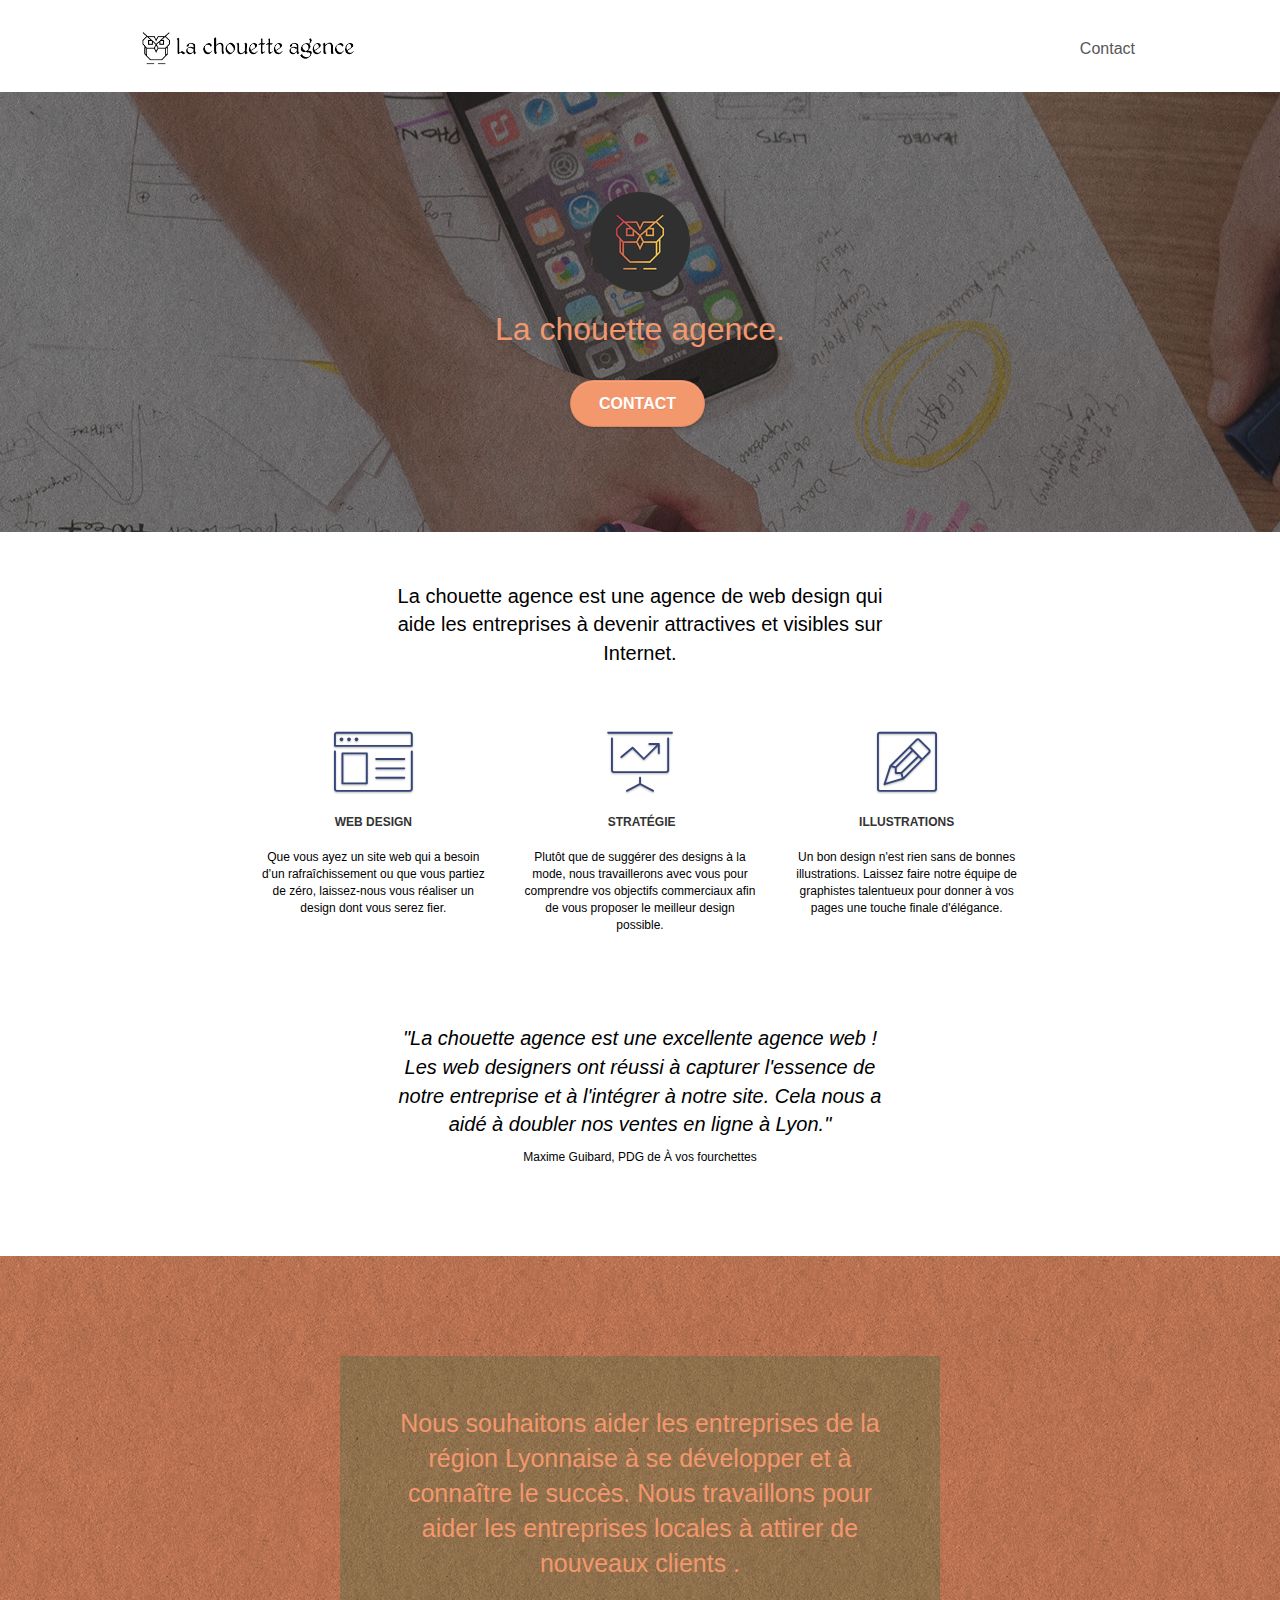
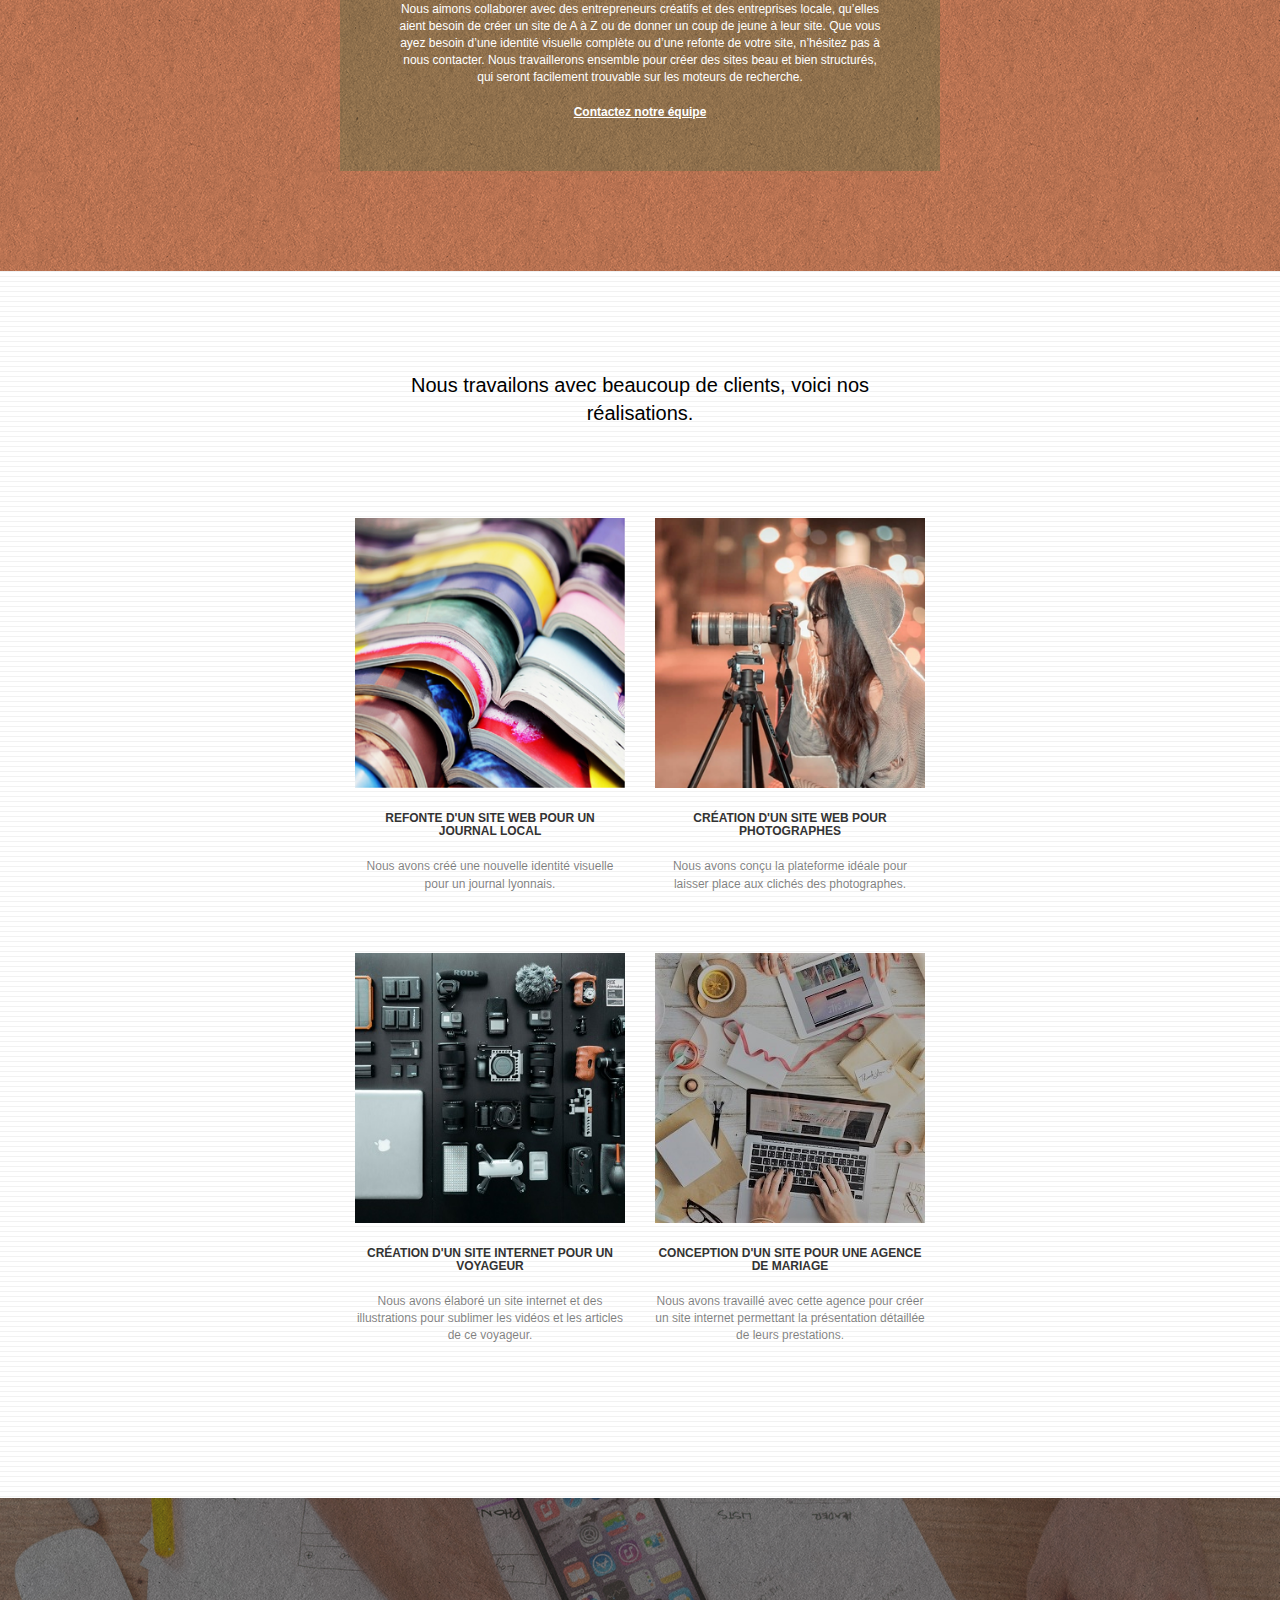
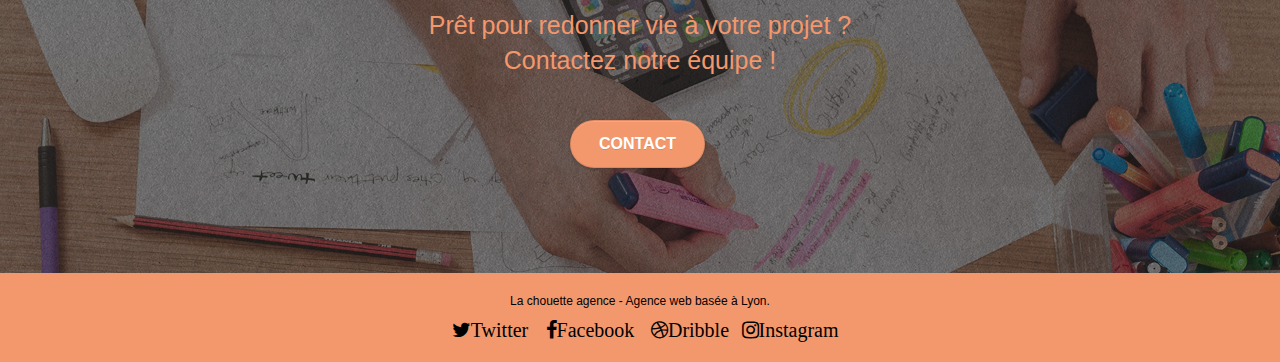
==== commit 4f315c59: "Resize fonts" ====
--- a/index.html
+++ b/index.html
@@ -131,7 +131,7 @@
 	<div class="container bloc-lg">
 		<div class="row tight-width-whitespace black-background">
 			<div class="col-sm-12">
-				<h2 class="mg-md text-center tc-white">
+				<h2 class="mg-md text-center tc-white txtmain">
 					Nous souhaitons aider les entreprises de la région Lyonnaise à se développer et à connaître le succès. Nous travaillons pour aider les entreprises locales à attirer de nouveaux clients .<br>
 				</h2>
 				<p class="text-center white">
@@ -202,7 +202,7 @@
 	<div class="container bloc-lg">
 		<div class="row">
 			<div class="col-sm-12 text-center">
-			<h2 class="mg-md text-center tc-white">
+			<h2 class="mg-md text-center tc-white txtmain">
 				Prêt pour redonner vie à votre projet ?<br>Contactez notre équipe !
 			</h2>
 			
--- a/style.css
+++ b/style.css
@@ -29,6 +29,16 @@
 {
     font-size: 12px;
     width: 50%;
+}
+
+.text-center
+{
+    font-size: 12px;
+}
+
+.txtmain
+{
+    font-size: 25px;
 }
 
 a,
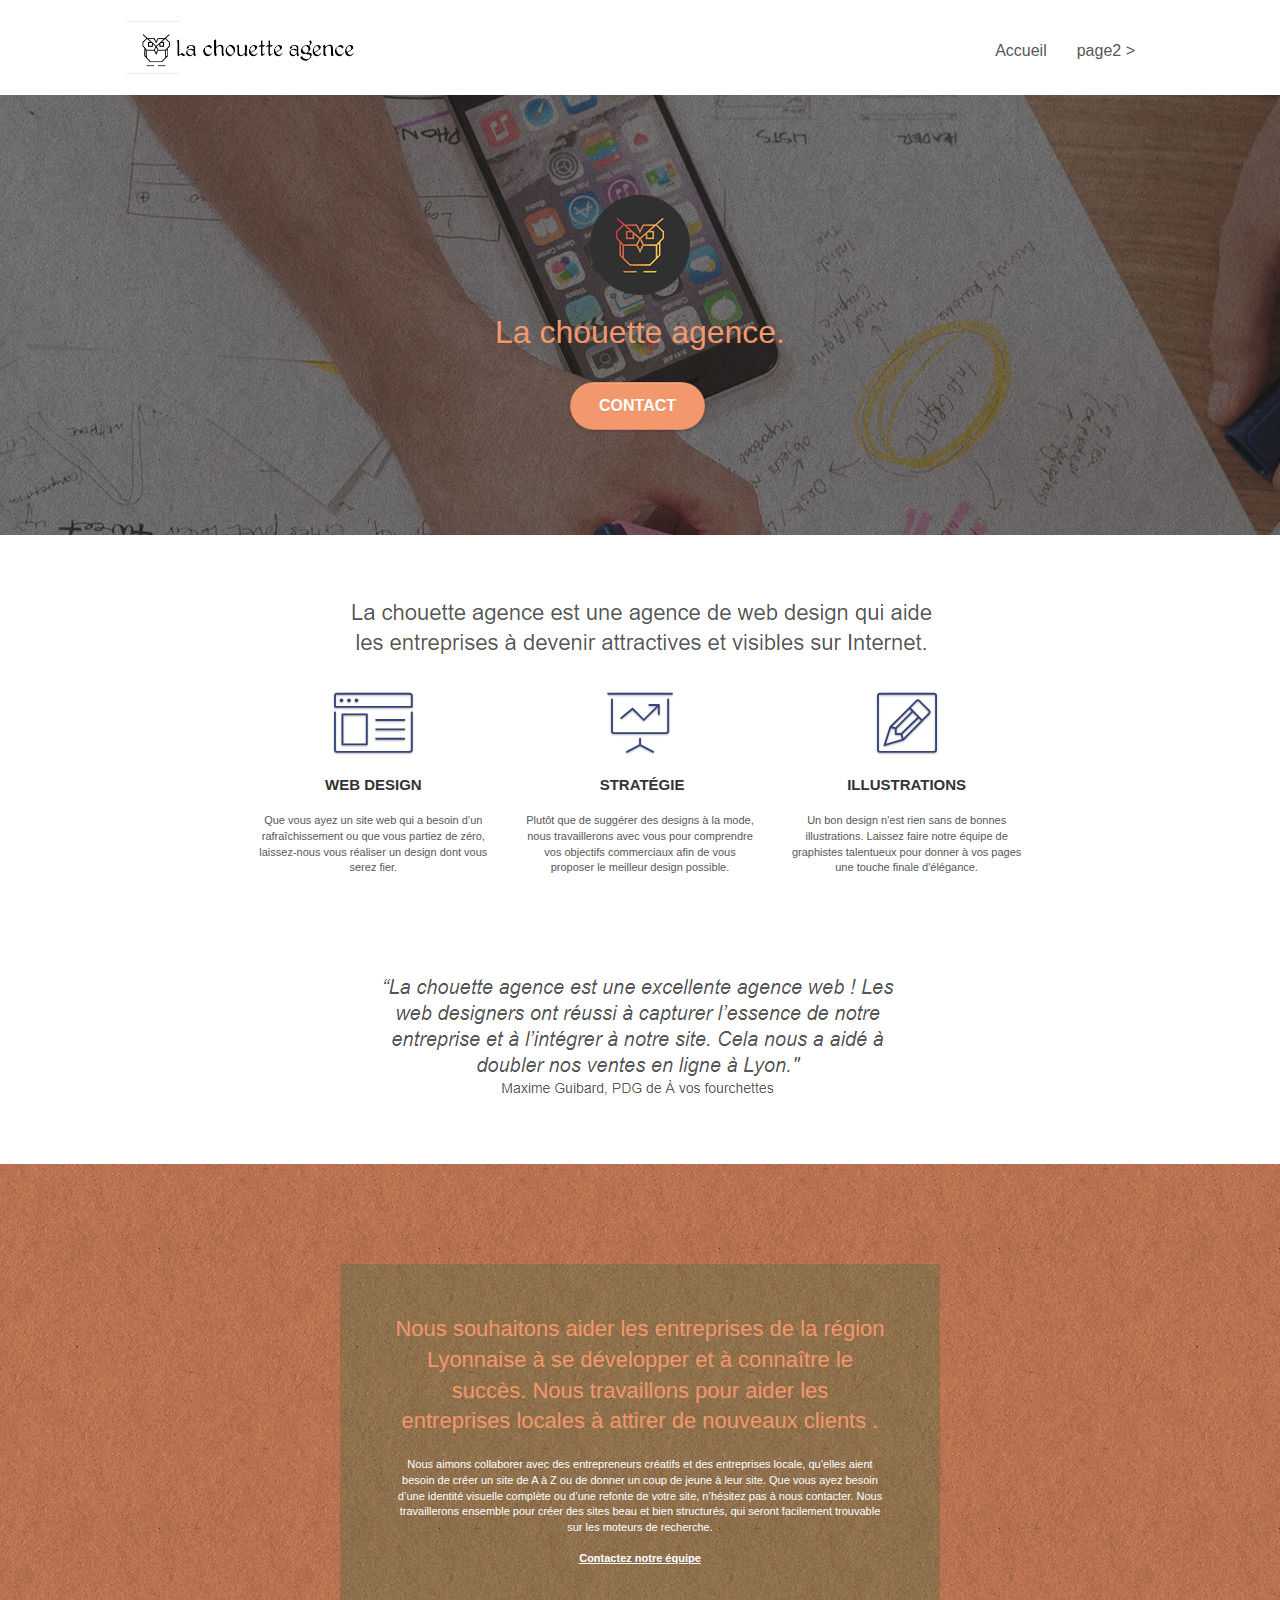
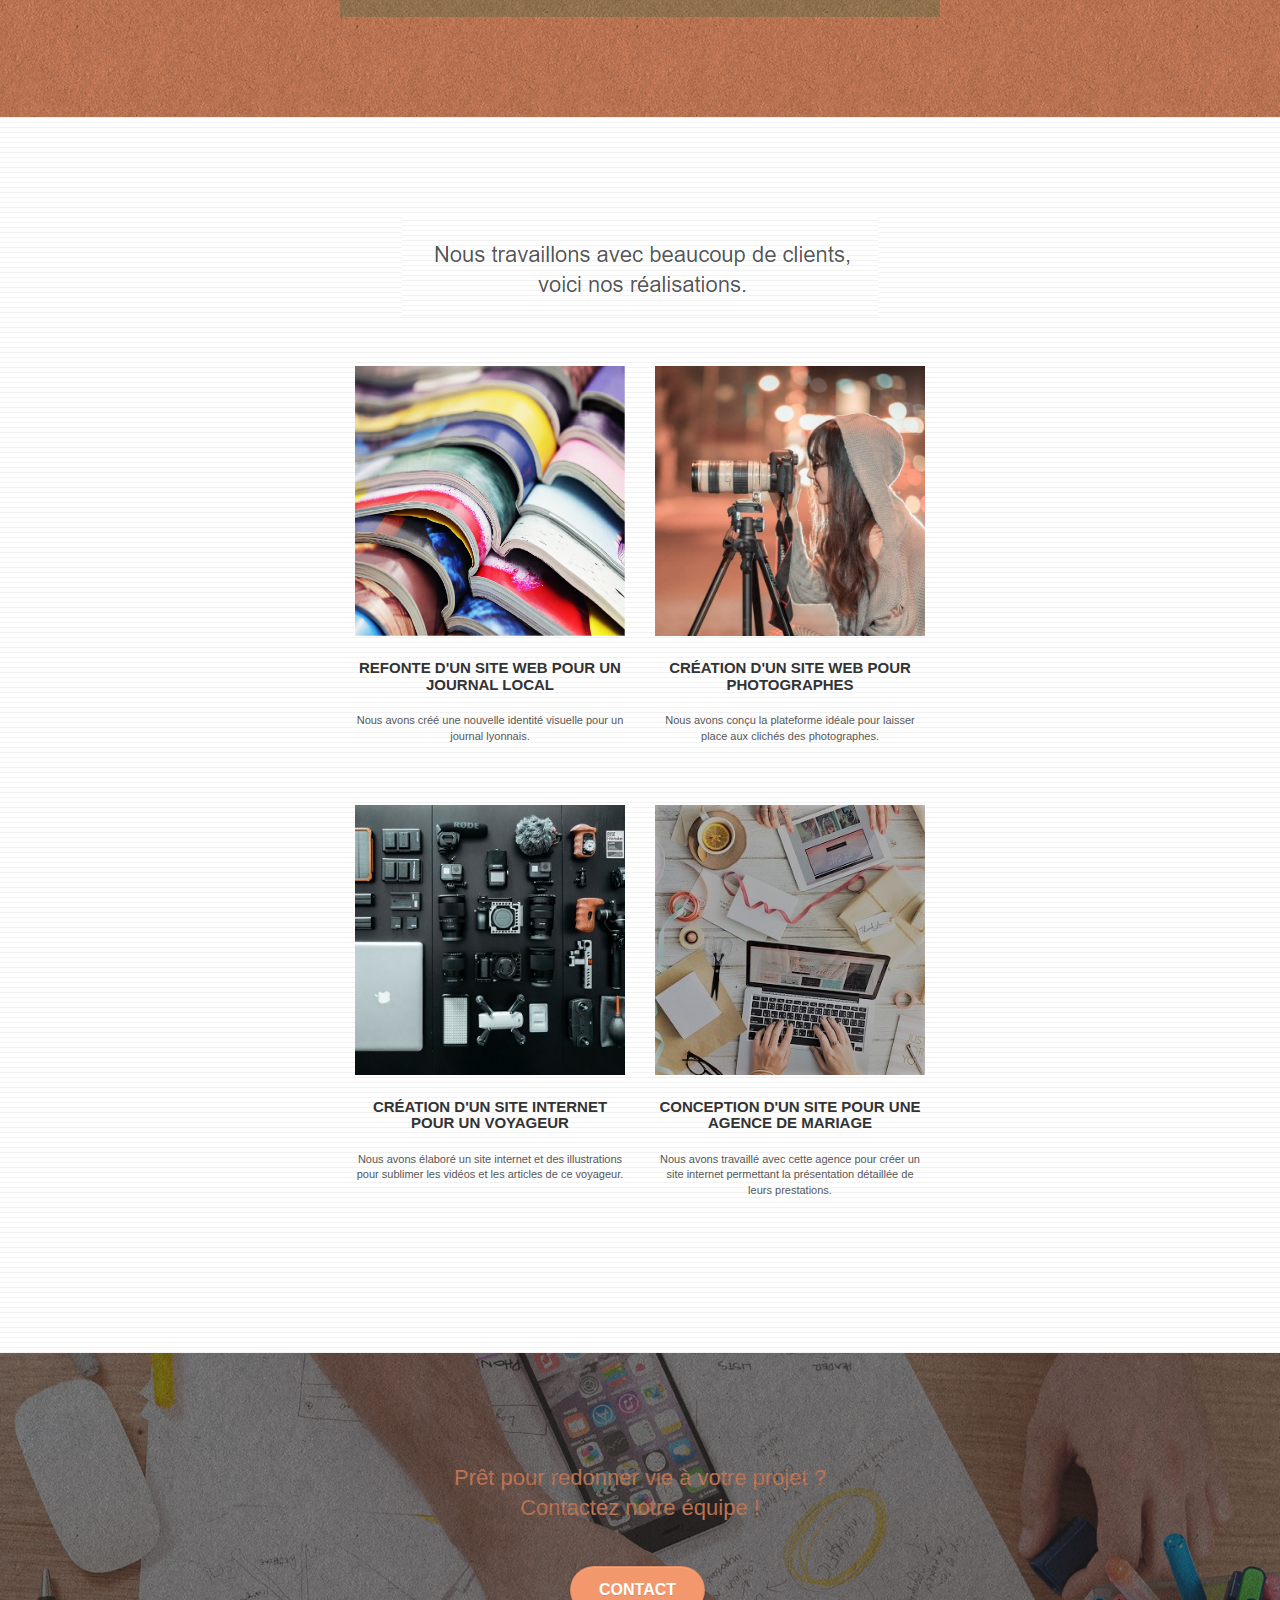
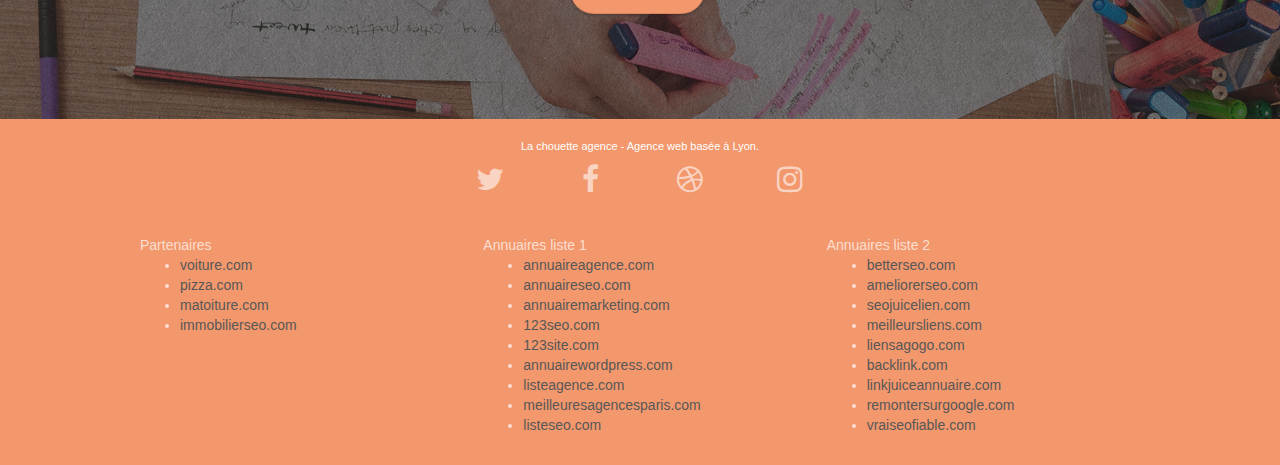
==== commit cdd1ee7b: "Chouette Agence" ====
--- a/index.html
+++ b/index.html
@@ -1,9 +1,9 @@
 <!doctype html>
-<html lang="fr">
+<html lang="Default">
 <head>
     <meta charset="utf-8">
-    <meta name="keywords" content="web design, booster sa visibilité, devenir attractif">
-    <meta name="description" content="Boost votre visibilité sur Internet">
+    <meta name="keywords" content="seo, google, site web, site internet, agence design paris, agence design, agence design,agence design,agence design,agence design,agence design,agence design,agence design,agence design">
+    <meta name="description" content="">
     <meta name="viewport" content="width=device-width, initial-scale=1.0, viewport-fit=cover">
     <link rel="shortcut icon" type="image/png" href="favicon.jpg">
     
@@ -19,21 +19,27 @@
 	<script src="./js/jquery.touchSwipe.js" defer></script>
 	<script src="./js/gmaps.js"></script>
 
-    <title>La Chouette Agence</title>
+    <title>.</title>
+
+    
+<!-- Analytics -->
+ 
+<!-- Analytics END -->
+    
 </head>
-
 <body>
 <!-- Principal conteneur -->
 <div class="page-container">
     
 <!-- bloc-0 -->
-<header>
 <div class="bloc bgc-white l-bloc " id="bloc-0">
 	<div class="container bloc-sm">
 
 		<nav class="navbar row">
 			<div class="navbar-header">
+				<div class="keywords" style="color:#cccccc;font-size:1px;">Agence web à paris, stratégie web, web design, illustrations, design de site web, site web, web, internet, site internet, site</div>
 				<a class="navbar-brand" href="index.html"><img src="img/la-chouette-agence.png" alt="paris web design logo agence web meilleure agence" height="40" /></a>
+				<div class="keywords" style="color:#cccccc;font-size:1px;">Agence web à paris, stratégie web, web design, illustrations, design de site web, site web, web, internet, site internet, site</div>
 				<button id="nav-toggle" type="button" class="ui-navbar-toggle navbar-toggle" data-toggle="collapse" data-target=".navbar-1">
 					<span class="sr-only">Toggle navigation</span><span class="icon-bar"></span><span class="icon-bar"></span><span class="icon-bar"></span>
 				</button>
@@ -41,14 +47,18 @@
 			<div class="collapse navbar-collapse navbar-1 special-dropdown-nav">
 				<ul class="site-navigation nav navbar-nav">
 					<li>
-						<a href="contact.html">Contact</a>
+						<a href="index.html">Accueil</a>
+					</li>
+					<li>
+					</li>
+					<li>
+						<a href="page2.html">page2 &gt;</a>
 					</li>
 				</ul>
 			</div>
 		</nav>
 	</div>
 </div>
-</header>
 <!-- bloc-0 END -->
 
 <!-- bloc-1-presentation -->
@@ -74,9 +84,7 @@
 	<div class="container bloc-md">
 		<div class="row">
 			<div class="col-sm-12 text-center">
-				<div id="Ajout">
-					<p class="Ajout black">La chouette agence est une agence de web design qui aide les entreprises à devenir attractives et visibles sur Internet.</p>
-				</div>
+				<img alt="agence web, agence web paris, web design paris, stratégie web" src="img/title.png" />
 			</div>
 		</div>
 		<div class="row voffset-lg med-width-whitespace">
@@ -87,7 +95,7 @@
 				<h3 class="mg-md text-center">
 					Web design
 				</h3>
-				<p class="text-center black">
+				<p class="text-center ">
 					Que vous ayez un site web qui a besoin d&rsquo;un rafraîchissement ou que vous partiez de zéro, laissez-nous vous réaliser un design dont vous serez fier.
 				</p>
 			</div>
@@ -98,7 +106,7 @@
 				<h3 class="mg-md text-center">
 					&nbsp;Stratégie
 				</h3>
-				<p class="text-center black">
+				<p class="text-center ">
 					Plutôt que de suggérer des designs à la mode, nous travaillerons avec vous pour comprendre vos objectifs commerciaux afin de vous proposer le meilleur design possible.<br>
 				</p>
 			</div>
@@ -109,17 +117,15 @@
 				<h3 class="mg-md text-center">
 					Illustrations
 				</h3>
-				<p class="text-center black">
+				<p class="text-center ">
 					Un bon design n'est rien sans de bonnes illustrations. Laissez faire notre équipe de graphistes talentueux pour donner à vos pages une touche finale d'élégance.
 				</p>
 			</div>
 		</div>
 		<div class="row voffset-lg voffset">
-			<div class="col-sm-12 text-center">
-				<div id="Ajout">
-					<p class="Ajout black italic">"La chouette agence est une excellente agence web ! Les web designers ont réussi à capturer l'essence de notre entreprise et à l'intégrer à notre site. Cela nous a aidé à doubler nos ventes en ligne à Lyon."</p>
-					<p class="Plus black">Maxime Guibard, PDG de À vos fourchettes</p>
-				</div>
+			<div class="col-xs-12 col-md-8 col-md-offset-2 text-center">
+				<img alt="agence web, agence web paris, web design paris, stratégie web" src="img/citation.png" />
+
 			</div>
 		</div>
 	</div>
@@ -131,11 +137,11 @@
 	<div class="container bloc-lg">
 		<div class="row tight-width-whitespace black-background">
 			<div class="col-sm-12">
-				<h2 class="mg-md text-center tc-white txtmain">
+				<h2 class="mg-md text-center tc-white">
 					Nous souhaitons aider les entreprises de la région Lyonnaise à se développer et à connaître le succès. Nous travaillons pour aider les entreprises locales à attirer de nouveaux clients .<br>
 				</h2>
 				<p class="text-center white">
-					Nous aimons collaborer avec des entrepreneurs créatifs et des entreprises locale, qu’elles aient besoin de créer un site de A à Z ou de donner un coup de jeune à leur site. Que vous ayez besoin d’une identité visuelle complète ou d’une refonte de votre site, n’hésitez pas à nous contacter. Nous travaillerons ensemble pour créer des sites beau et bien structurés, qui seront facilement trouvable sur les moteurs de recherche. <br><br><a class="ltc-white bold-link" href="contact.html">Contactez notre équipe</a><br>
+					Nous aimons collaborer avec des entrepreneurs créatifs et des entreprises locale, qu’elles aient besoin de créer un site de A à Z ou de donner un coup de jeune à leur site. Que vous ayez besoin d’une identité visuelle complète ou d’une refonte de votre site, n’hésitez pas à nous contacter. Nous travaillerons ensemble pour créer des sites beau et bien structurés, qui seront facilement trouvable sur les moteurs de recherche. <br><br><a class="ltc-white bold-link" href="page2.html">Contactez notre équipe</a><br>
 				</p>
 			</div>
 		</div>
@@ -148,14 +154,12 @@
 	<div class="container bloc-lg">
 		<div class="row">
 			<div class="col-sm-12 text-center">
-				<div id="Ajout">
-					<p class="Ajout black">Nous travailons avec beaucoup de clients, voici nos réalisations.</p>
-				</div>
+				<img alt="agence web, agence web paris, web design paris, stratégie web" src="img/title2.png" />
 			</div>
 		</div>
 		<div class="row tight-width-whitespace portfolio-row">
 			<div class="col-sm-6">
-				<a href="#" data-lightbox="img/1.png" data-gallery-id="gallery-1" data-caption="Refonte d'un site web pour un journal local" data-frame="snapshot-lb"><img src="img/1.png" alt="paris web design logo agence web meilleure agence et refonte site web journal" class="img-responsive portfolio-thumb" /></a>
+				<a href="#" data-lightbox="img/1.jpg" data-gallery-id="gallery-1" data-caption="Refonte d'un site web pour un journal local" data-frame="snapshot-lb"><img src="img/1.jpg" alt="paris web design logo agence web meilleure agence et refonte site web journal" class="img-responsive portfolio-thumb" /></a>
 				<h3 class="mg-md text-center">
 					Refonte d'un site web pour un journal local
 				</h3>
@@ -164,7 +168,7 @@
 				</p>
 			</div>
 			<div class="col-sm-6">
-				<a href="#" data-lightbox="img/2.png" data-gallery-id="gallery-1" data-caption="Création d'un site web pour photographes" data-frame="snapshot-lb"><img src="img/2.png" class="img-responsive portfolio-thumb" alt="paris web design logo agence web meilleure agence, Création d'un site web pour photographes" /></a>
+				<a href="#" data-lightbox="img/2.jpg" data-gallery-id="gallery-1" data-caption="Création d'un site web pour photographes" data-frame="snapshot-lb"><img src="img/2.jpg" class="img-responsive portfolio-thumb" alt="paris web design logo agence web meilleure agence, Création d'un site web pour photographes" /></a>
 				<h3 class="mg-md text-center">
 					Création d'un site web pour photographes
 				</h3>
@@ -201,12 +205,11 @@
 <div class="bloc bgc-dark-slate-blue bg-banniere d-bloc bloc-bg-texture texture-paper" id="bloc-5-cta">
 	<div class="container bloc-lg">
 		<div class="row">
-			<div class="col-sm-12 text-center">
-			<h2 class="mg-md text-center tc-white txtmain">
+			<h2 class="mg-md text-center tc-white">
 				Prêt pour redonner vie à votre projet ?<br>Contactez notre équipe !
 			</h2>
-			
-				<a href="contact.html" class="btn btn-atomic-tangerine btn-clean btn-rd btn-lg cta-hero">Contact</a>
+			<div class="col-sm-12 text-center">
+				<a href="page2.html" class="btn btn-atomic-tangerine btn-clean btn-rd btn-lg cta-hero">Contact</a>
 			</div>
 		</div>
 	</div>
@@ -214,41 +217,79 @@
 <!-- bloc-5-cta END -->
 
 <!-- Footer - bloc-8 -->
-<footer>
 <div class="bloc bgc-atomic-tangerine d-bloc" id="bloc-8">
 	<div class="container bloc-sm">
 		<div class="row">
 			<div class="col-sm-12">
-				<p class="text-center black">
+				<p class="text-center white">
 					La chouette agence - Agence web basée à Lyon.<br>
 				</p>
 				<div class="row row-no-gutters social">
 					<div class="col-sm-3">
 						<div class="text-center">
-							<a class="social" href="index.html"><span class="fa fa-twitter icon-md">Twitter</span></a>
+							<a class="social" href="index.html"><span class="fa fa-twitter icon-md"></span></a>
 						</div>
 					</div>
 					<div class="col-sm-3">
 						<div class="text-center">
-							<a class="social" href="index.html"><span class="fa fa-facebook icon-md">Facebook</span></a>
+							<a class="social" href="index.html"><span class="fa fa-facebook icon-md"></span></a>
 						</div>
 					</div>
 					<div class="col-sm-3">
 						<div class="text-center">
-							<a class="social" href="index.html"><span class="fa fa-dribbble icon-md">Dribble</span></a>
+							<a class="social" href="index.html"><span class="fa fa-dribbble icon-md"></span></a>
 						</div>
 					</div>
 					<div class="col-sm-3">
 						<div class="text-center">
-							<a class="social" href="index.html"><span class="fa fa-instagram icon-md">Instagram</span></a>
+							<a class="social" href="index.html"><span class="fa fa-instagram icon-md"></span></a>
 						</div>
 					</div>
-				</div>
-			</div>
-		</div>
-	</div>
-</div>
-</footer>
+					<div class="keywords" style="color:#F3976C;">Agence web à paris, stratégie web, web design, illustrations, design de site web, site web, web, internet, site internet, site</div>
+				</div>
+				<div class="row">
+					<div class="col-sm-4">
+						Partenaires
+							<ul>
+								<li><a href="voiture.com">voiture.com</a></li>
+								<li><a href="pizza.com">pizza.com</a></li>
+								<li><a href="matoiture.com">matoiture.com</a></li>
+								<li><a href="immobilierseo.com">immobilierseo.com</a></li>
+							</ul>		
+					</div>
+					<div class="col-sm-4">
+						Annuaires liste 1
+						<ul>
+							<li><a href="annuaireagence.com">annuaireagence.com</a></li>
+							<li><a href="annuaireseo.com">annuaireseo.com</a></li>
+							<li><a href="annuairemarketing.com">annuairemarketing.com</a></li>
+							<li><a href="123seoture.com">123seo.com</a></li>
+							<li><a href="123site.com">123site.com</a></li>
+							<li><a href="annuairewordpress.com">annuairewordpress.com</a></li>
+							<li><a href="listeagence.com">listeagence.com</a></li>
+							<li><a href="meilleuresagencesparis.com">meilleuresagencesparis.com</a></li>
+							<li><a href="listeseo.com">listeseo.com</a></li>
+						</ul>
+					</div>
+					<div class="col-sm-4">
+						Annuaires liste 2
+						<ul>
+							<li><a href="betterseo.com">betterseo.com</a></li>
+							<li><a href="ameliorerseo.com">ameliorerseo.com</a></li>
+							<li><a href="seojuicelien.com">seojuicelien.com</a></li>
+							<li><a href="meilleursliens.com">meilleursliens.com</a></li>
+							<li><a href="liensagogo.com">liensagogo.com</a></li>
+							<li><a href="backlink.com">backlink.com</a></li>
+							<li><a href="linkjuiceannuaire.com">linkjuiceannuaire.com</a></li>
+							<li><a href="remontersurgoogle.com">remontersurgoogle.com</a></li>
+							<li><a href="vraiseofiable.com">vraiseofiable.com</a></li>
+						</ul>
+					</div>
+				</div>
+			</div>
+		</div>
+	</div>
+</div>
 <!-- Footer - bloc-8 END -->
 
 </div>
--- a/style.css
+++ b/style.css
@@ -5,40 +5,6 @@
     overflow-x: hidden;
     -webkit-font-smoothing: antialiased;
     -moz-osx-font-smoothing: grayscale;
-}
-#Ajout
-{
-    display: flex;
-    align-items: center;
-    margin-bottom: 30px;
-    flex-direction: column;
-}
-
-.Ajout
-{
-    font-size: 20px;
-    width: 50%;
-}
-
-.italic
-{
-    font-style: italic;
-}
-
-.Plus
-{
-    font-size: 12px;
-    width: 50%;
-}
-
-.text-center
-{
-    font-size: 12px;
-}
-
-.txtmain
-{
-    font-size: 25px;
 }
 
 a,
@@ -157,6 +123,7 @@
 .d-bloc .navbar a,
 .d-bloc .navbar-brand,
 .d-bloc a .icon-sm,
+.d-bloc a .icon-md,
 .d-bloc a .icon-lg,
 .d-bloc a .icon-xl,
 .d-bloc h1 a,
@@ -509,8 +476,7 @@
 }
 
 .icon-md {
-    font-size: 20px!important;
-    color: #000000;
+    font-size: 30px!important;
 }
 
 .icon-lg {
@@ -679,6 +645,7 @@
 h4,
 h5,
 h6,
+p,
 label,
 .btn,
 a {
@@ -769,12 +736,7 @@
 }
 
 .white {
-    color: #FFFFFF;
-}
-
-.black
-{
-    color: #000000;
+    color: #FFFFFF!important;
 }
 
 .portfolio-thumb {
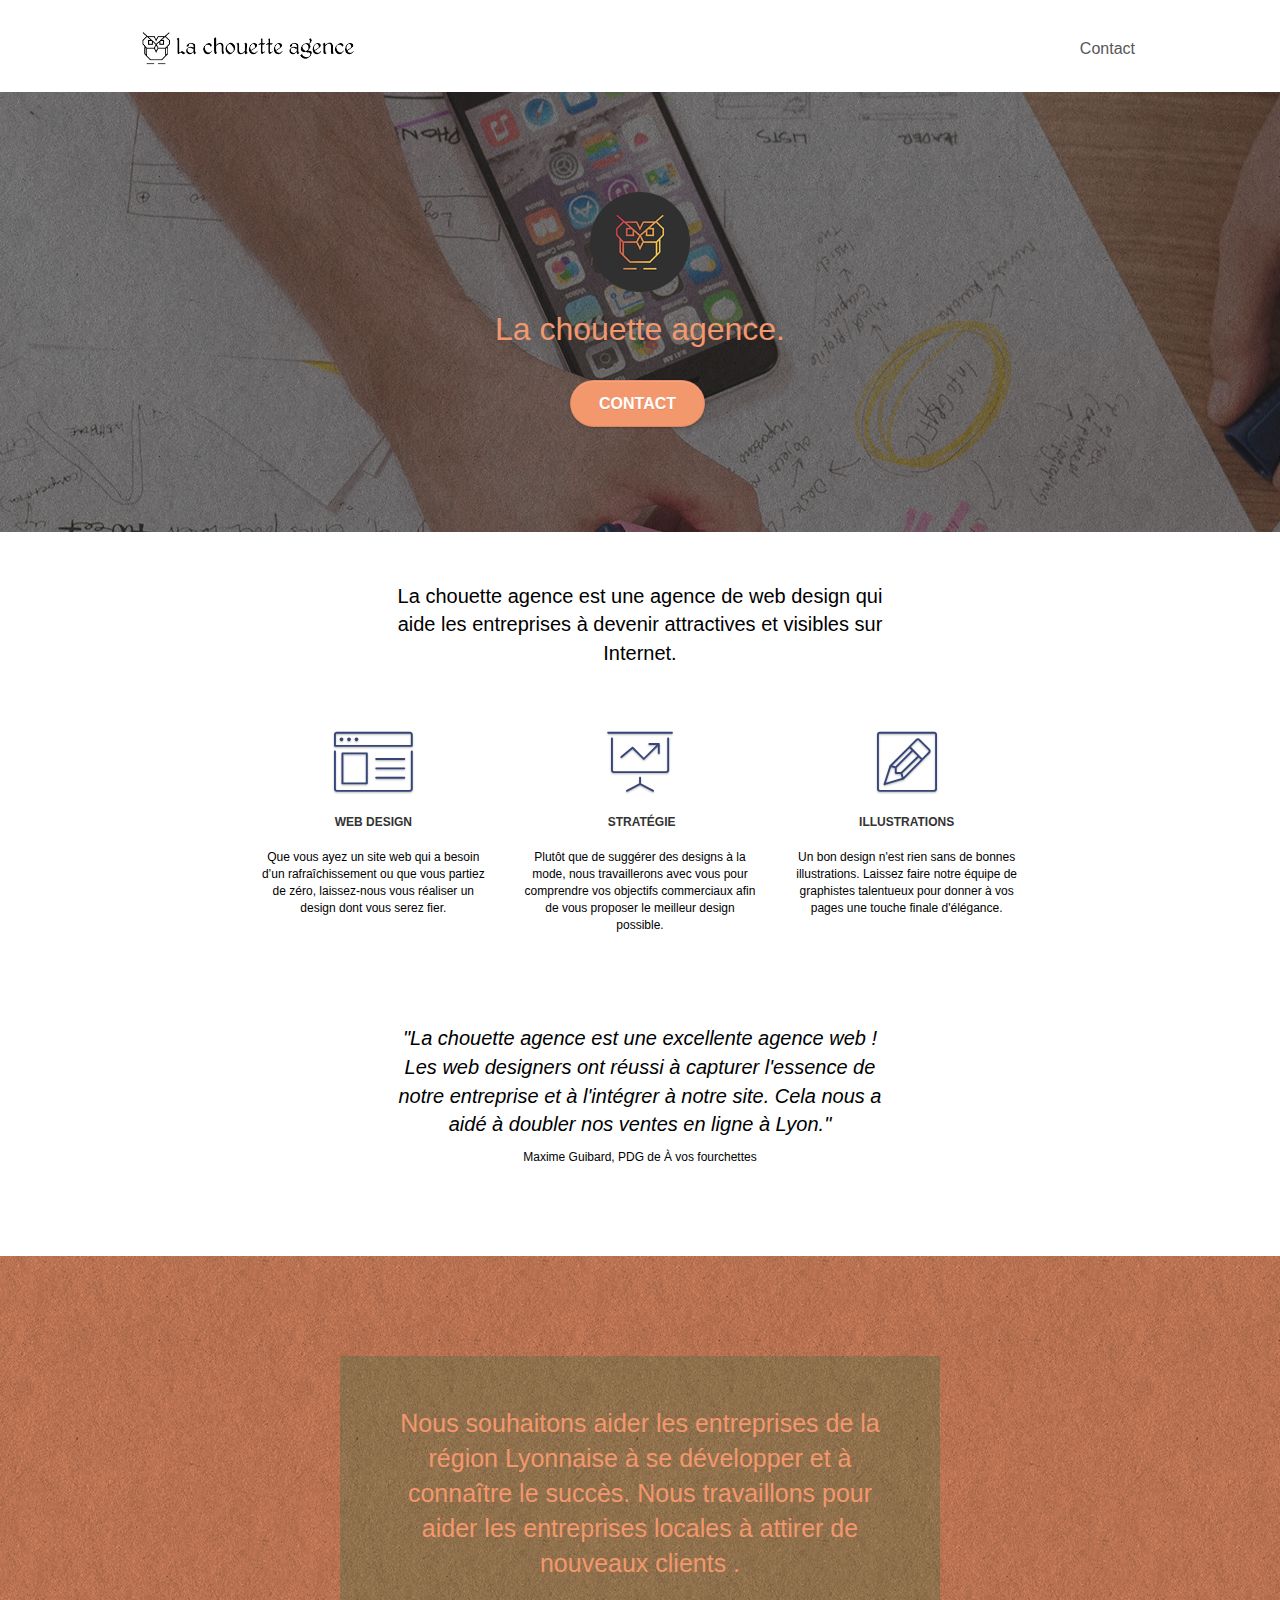
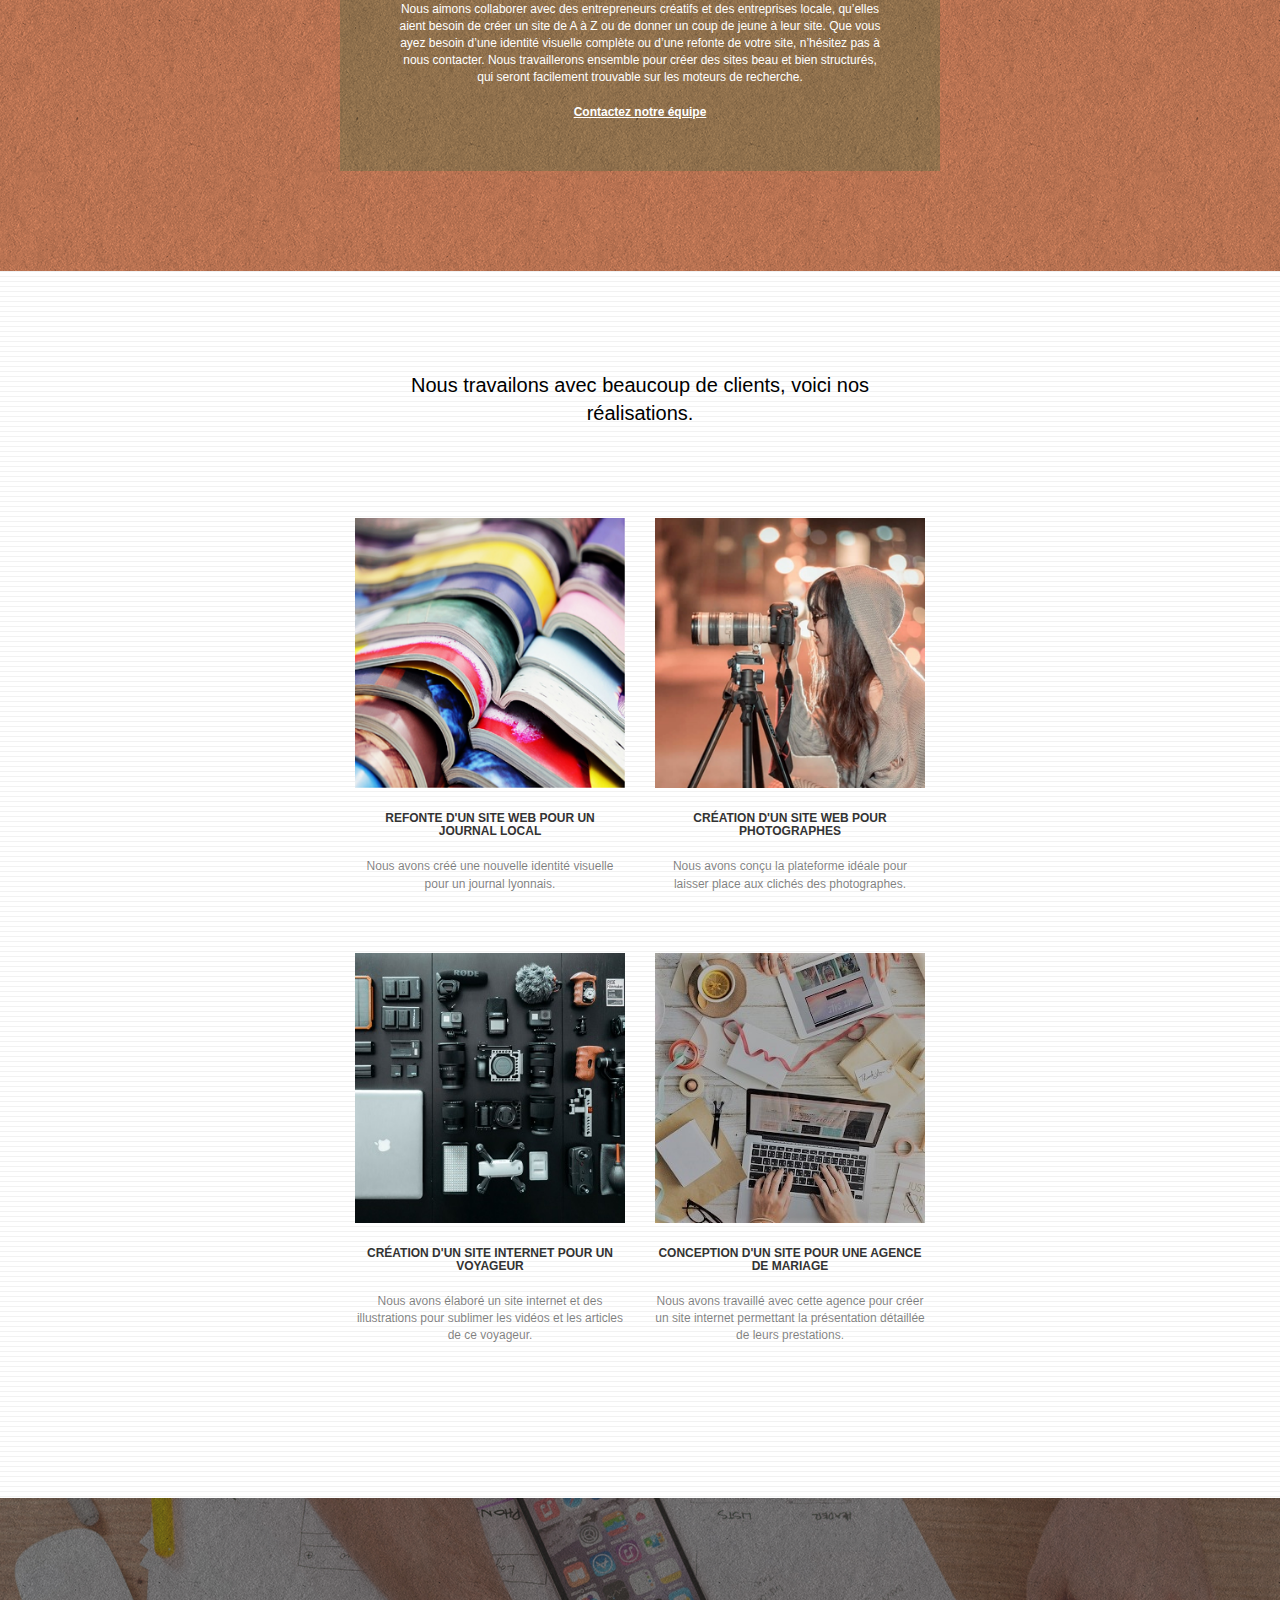
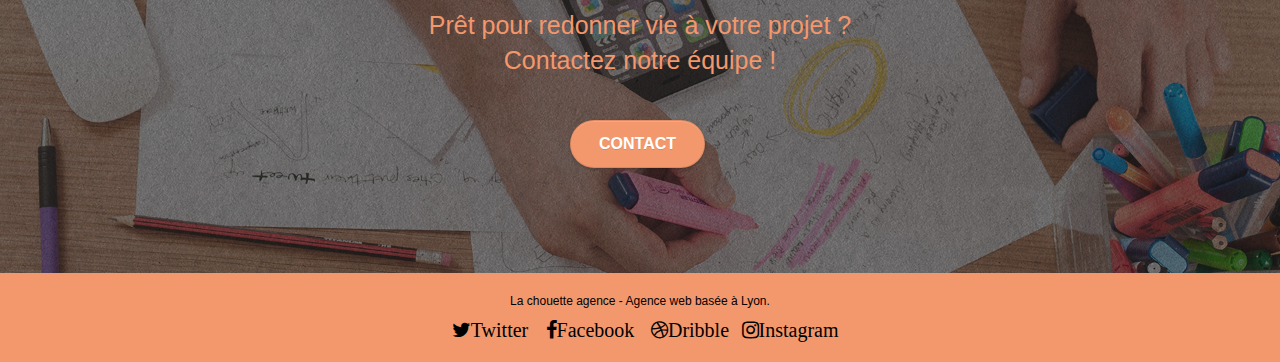
==== commit 9a3d7371: "Chouette Agence" ====
--- a/index.html
+++ b/index.html
@@ -1,9 +1,9 @@
 <!doctype html>
-<html lang="Default">
+<html lang="fr">
 <head>
     <meta charset="utf-8">
-    <meta name="keywords" content="seo, google, site web, site internet, agence design paris, agence design, agence design,agence design,agence design,agence design,agence design,agence design,agence design,agence design">
-    <meta name="description" content="">
+    <meta name="keywords" content="">
+    <meta name="description" content="Boost votre visibilité sur Internet">
     <meta name="viewport" content="width=device-width, initial-scale=1.0, viewport-fit=cover">
     <link rel="shortcut icon" type="image/png" href="favicon.jpg">
     
@@ -11,7 +11,241 @@
 	<link rel="stylesheet" type="text/css" href="style.css">
 	<link rel="stylesheet" type="text/css" href="./css/font-awesome.css">
 	<link rel="stylesheet" type="text/css" href="./css/et-line.css">
-	
+
+    <title>La Chouette Agence</title>
+</head>
+
+<body>
+<!-- Principal conteneur -->
+<div class="page-container">
+    
+<!-- bloc-0 -->
+<header>
+<div class="bloc bgc-white l-bloc " id="bloc-0">
+	<div class="container bloc-sm">
+
+		<nav class="navbar row">
+			<div class="navbar-header">
+				<a class="navbar-brand" href="index.html"><img src="img/la-chouette-agence.png" alt="paris web design logo agence web meilleure agence" height="40" /></a>
+				<button id="nav-toggle" type="button" class="ui-navbar-toggle navbar-toggle" data-toggle="collapse" data-target=".navbar-1">
+					<span class="sr-only">Toggle navigation</span><span class="icon-bar"></span><span class="icon-bar"></span><span class="icon-bar"></span>
+				</button>
+			</div>
+			<div class="collapse navbar-collapse navbar-1 special-dropdown-nav">
+				<ul class="site-navigation nav navbar-nav">
+					<li>
+						<a href="contact.html">Contact</a>
+					</li>
+				</ul>
+			</div>
+		</nav>
+	</div>
+</div>
+</header>
+<!-- bloc-0 END -->
+
+<!-- bloc-1-presentation -->
+<div class="bloc bgc-dark-slate-blue bg-banniere d-bloc bg-t-edge bloc-bg-texture texture-paper b-parallax" id="bloc-1-hero">
+	<div class="container bloc-lg">
+		<div class="row tight-width-whitespace">
+			<div class="col-sm-12">
+				<img src="img/logo.png" class="center-block image-resize-mode" width="100" alt="La chouette agence, agence web paris, création logo paris" />
+				<h1 class="text-center hero-bloc-text tc-white ">
+					La chouette agence.
+				</h1>
+				<div class="text-center">
+					<a href="page2.html" class="btn btn-lg btn-clean btn-rd cta-hero btn-atomic-tangerine" id="cta-hero">Contact</a>
+				</div>
+			</div>
+		</div>
+	</div>
+</div>
+<!-- bloc-1-presentation END -->
+
+<!-- bloc-2-services -->
+<div class="bloc bgc-white l-bloc" id="bloc-2-services">
+	<div class="container bloc-md">
+		<div class="row">
+			<div class="col-sm-12 text-center">
+				<div class="Ajout">
+					<p class="Ajout2 black">La chouette agence est une agence de web design qui aide les entreprises à devenir attractives et visibles sur Internet.</p>
+				</div>
+			</div>
+		</div>
+		<div class="row voffset-lg med-width-whitespace">
+			<div class="col-sm-4">
+				<div class="text-center">
+					<span class="et-icon-browser sm-shadow icon-dark-slate-blue icons icon-lg"></span>
+				</div>
+				<h3 class="mg-md text-center">
+					Web design
+				</h3>
+				<p class="text-center black">
+					Que vous ayez un site web qui a besoin d&rsquo;un rafraîchissement ou que vous partiez de zéro, laissez-nous vous réaliser un design dont vous serez fier.
+				</p>
+			</div>
+			<div class="col-sm-4">
+				<div class="text-center">
+					<span class="et-icon-presentation sm-shadow icon-dark-slate-blue icons icon-lg"></span>
+				</div>
+				<h3 class="mg-md text-center">
+					&nbsp;Stratégie
+				</h3>
+				<p class="text-center black">
+					Plutôt que de suggérer des designs à la mode, nous travaillerons avec vous pour comprendre vos objectifs commerciaux afin de vous proposer le meilleur design possible.<br>
+				</p>
+			</div>
+			<div class="col-sm-4">
+				<div class="text-center">
+					<span class="et-icon-edit sm-shadow icon-dark-slate-blue icons icon-lg"></span>
+				</div>
+				<h3 class="mg-md text-center">
+					Illustrations
+				</h3>
+				<p class="text-center black">
+					Un bon design n'est rien sans de bonnes illustrations. Laissez faire notre équipe de graphistes talentueux pour donner à vos pages une touche finale d'élégance.
+				</p>
+			</div>
+		</div>
+		<div class="row voffset-lg voffset">
+			<div class="col-sm-12 text-center">
+				<div class="Ajout">
+					<p class="Ajout2 black italic">"La chouette agence est une excellente agence web ! Les web designers ont réussi à capturer l'essence de notre entreprise et à l'intégrer à notre site. Cela nous a aidé à doubler nos ventes en ligne à Lyon."</p>
+					<p class="Plus black">Maxime Guibard, PDG de À vos fourchettes</p>
+				</div>
+			</div>
+		</div>
+	</div>
+</div>
+<!-- bloc-2-services END -->
+
+<!-- bloc-3-what-i-do -->
+<div class="bloc tc-white bgc-atomic-tangerine bg-presentation d-bloc bloc-bg-texture texture-paper b-parallax" id="bloc-3-what-i-do">
+	<div class="container bloc-lg">
+		<div class="row tight-width-whitespace black-background">
+			<div class="col-sm-12">
+				<h2 class="mg-md text-center tc-white txtmain">
+					Nous souhaitons aider les entreprises de la région Lyonnaise à se développer et à connaître le succès. Nous travaillons pour aider les entreprises locales à attirer de nouveaux clients .<br>
+				</h2>
+				<p class="text-center white">
+					Nous aimons collaborer avec des entrepreneurs créatifs et des entreprises locale, qu’elles aient besoin de créer un site de A à Z ou de donner un coup de jeune à leur site. Que vous ayez besoin d’une identité visuelle complète ou d’une refonte de votre site, n’hésitez pas à nous contacter. Nous travaillerons ensemble pour créer des sites beau et bien structurés, qui seront facilement trouvable sur les moteurs de recherche. <br><br><a class="ltc-white bold-link" href="contact.html">Contactez notre équipe</a><br>
+				</p>
+			</div>
+		</div>
+	</div>
+</div>
+<!-- bloc-3-what-i-do END -->
+
+<!-- bloc-4-portfolio -->
+<div class="bloc bgc-white bg-lines-h2-bg bg-repeat l-bloc" id="bloc-4-portfolio">
+	<div class="container bloc-lg">
+		<div class="row">
+			<div class="col-sm-12 text-center">
+				<div class="Ajout">
+					<p class="Ajout2 black">Nous travailons avec beaucoup de clients, voici nos réalisations.</p>
+				</div>
+			</div>
+		</div>
+		<div class="row tight-width-whitespace portfolio-row">
+			<div class="col-sm-6">
+				<a href="#" data-lightbox="img/1.png" data-gallery-id="gallery-1" data-caption="Refonte d'un site web pour un journal local" data-frame="snapshot-lb"><img src="img/1.png" alt="paris web design logo agence web meilleure agence et refonte site web journal" class="img-responsive portfolio-thumb" /></a>
+				<h3 class="mg-md text-center">
+					Refonte d'un site web pour un journal local
+				</h3>
+				<p class="text-center">
+					Nous avons créé une nouvelle identité visuelle pour un journal lyonnais.
+				</p>
+			</div>
+			<div class="col-sm-6">
+				<a href="#" data-lightbox="img/2.png" data-gallery-id="gallery-1" data-caption="Création d'un site web pour photographes" data-frame="snapshot-lb"><img src="img/2.png" class="img-responsive portfolio-thumb" alt="paris web design logo agence web meilleure agence, Création d'un site web pour photographes" /></a>
+				<h3 class="mg-md text-center">
+					Création d'un site web pour photographes
+				</h3>
+				<p class="text-center">
+					Nous avons conçu la plateforme idéale pour laisser place aux clichés des photographes.
+				</p>
+			</div>
+		</div>
+		<div class="row tight-width-whitespace portfolio-row">
+			<div class="col-sm-6">
+				<a href="#" data-lightbox="img/3.bmp" data-gallery-id="gallery-1" data-caption="Création d'un site internet pour un voyageur" data-frame="snapshot-lb"><img src="img/3.bmp" class="img-responsive portfolio-thumb" alt="paris web design logo agence web meilleure agence, Création d'un site web pour voyageur"/></a>
+				<h3 class="mg-md text-center">
+					Création d'un site internet pour un voyageur
+				</h3>
+				<p class="text-center">
+					Nous avons élaboré un site internet et des illustrations pour sublimer les vidéos et les articles de ce voyageur.
+				</p>
+			</div>
+			<div class="col-sm-6">
+				<a href="#" data-lightbox="img/4.bmp" data-gallery-id="gallery-1" data-caption="Conception d'un site pour une agence de mariage" data-frame="snapshot-lb"><img src="img/4.bmp" class="img-responsive portfolio-thumb" alt="paris web design logo agence web meilleure agence, Création d'un site web pour agence de mariage" /></a>
+				<h3 class="mg-md text-center">
+					Conception d'un site pour une agence de mariage
+				</h3>
+				<p class="text-center">
+					Nous avons travaillé avec cette agence pour créer un site internet permettant la présentation détaillée de leurs prestations.
+				</p>
+			</div>
+		</div>
+	</div>
+</div>
+<!-- bloc-4-portfolio END -->
+
+<!-- bloc-5-cta -->
+<div class="bloc bgc-dark-slate-blue bg-banniere d-bloc bloc-bg-texture texture-paper" id="bloc-5-cta">
+	<div class="container bloc-lg">
+		<div class="row">
+			<div class="col-sm-12 text-center">
+			<h2 class="mg-md text-center tc-white txtmain">
+				Prêt pour redonner vie à votre projet ?<br>Contactez notre équipe !
+			</h2>
+			
+				<a href="contact.html" class="btn btn-atomic-tangerine btn-clean btn-rd btn-lg cta-hero">Contact</a>
+			</div>
+		</div>
+	</div>
+</div>
+<!-- bloc-5-cta END -->
+
+<!-- Footer - bloc-8 -->
+<footer>
+<div class="bloc bgc-atomic-tangerine d-bloc" id="bloc-8">
+	<div class="container bloc-sm">
+		<div class="row">
+			<div class="col-sm-12">
+				<p class="text-center black">
+					La chouette agence - Agence web basée à Lyon.<br>
+				</p>
+				<div class="row row-no-gutters social">
+					<div class="col-sm-3">
+						<div class="text-center">
+							<a class="social" href="index.html"><span class="fa fa-twitter icon-md">Twitter</span></a>
+						</div>
+					</div>
+					<div class="col-sm-3">
+						<div class="text-center">
+							<a class="social" href="index.html"><span class="fa fa-facebook icon-md">Facebook</span></a>
+						</div>
+					</div>
+					<div class="col-sm-3">
+						<div class="text-center">
+							<a class="social" href="index.html"><span class="fa fa-dribbble icon-md">Dribble</span></a>
+						</div>
+					</div>
+					<div class="col-sm-3">
+						<div class="text-center">
+							<a class="social" href="index.html"><span class="fa fa-instagram icon-md">Instagram</span></a>
+						</div>
+					</div>
+				</div>
+			</div>
+		</div>
+	</div>
+</div>
+</footer>
+<!-- Footer - bloc-8 END -->
+
+</div>
+<!-- Principal conteneur END -->
     
 	<script src="./js/jquery-2.1.0.js"></script>
 	<script src="./js/bootstrap.js"></script>
@@ -19,282 +253,5 @@
 	<script src="./js/jquery.touchSwipe.js" defer></script>
 	<script src="./js/gmaps.js"></script>
 
-    <title>.</title>
-
-    
-<!-- Analytics -->
- 
-<!-- Analytics END -->
-    
-</head>
-<body>
-<!-- Principal conteneur -->
-<div class="page-container">
-    
-<!-- bloc-0 -->
-<div class="bloc bgc-white l-bloc " id="bloc-0">
-	<div class="container bloc-sm">
-
-		<nav class="navbar row">
-			<div class="navbar-header">
-				<div class="keywords" style="color:#cccccc;font-size:1px;">Agence web à paris, stratégie web, web design, illustrations, design de site web, site web, web, internet, site internet, site</div>
-				<a class="navbar-brand" href="index.html"><img src="img/la-chouette-agence.png" alt="paris web design logo agence web meilleure agence" height="40" /></a>
-				<div class="keywords" style="color:#cccccc;font-size:1px;">Agence web à paris, stratégie web, web design, illustrations, design de site web, site web, web, internet, site internet, site</div>
-				<button id="nav-toggle" type="button" class="ui-navbar-toggle navbar-toggle" data-toggle="collapse" data-target=".navbar-1">
-					<span class="sr-only">Toggle navigation</span><span class="icon-bar"></span><span class="icon-bar"></span><span class="icon-bar"></span>
-				</button>
-			</div>
-			<div class="collapse navbar-collapse navbar-1 special-dropdown-nav">
-				<ul class="site-navigation nav navbar-nav">
-					<li>
-						<a href="index.html">Accueil</a>
-					</li>
-					<li>
-					</li>
-					<li>
-						<a href="page2.html">page2 &gt;</a>
-					</li>
-				</ul>
-			</div>
-		</nav>
-	</div>
-</div>
-<!-- bloc-0 END -->
-
-<!-- bloc-1-presentation -->
-<div class="bloc bgc-dark-slate-blue bg-banniere d-bloc bg-t-edge bloc-bg-texture texture-paper b-parallax" id="bloc-1-hero">
-	<div class="container bloc-lg">
-		<div class="row tight-width-whitespace">
-			<div class="col-sm-12">
-				<img src="img/logo.png" class="center-block image-resize-mode" width="100" alt="La chouette agence, agence web paris, création logo paris" />
-				<h1 class="text-center hero-bloc-text tc-white ">
-					La chouette agence.
-				</h1>
-				<div class="text-center">
-					<a href="page2.html" class="btn btn-lg btn-clean btn-rd cta-hero btn-atomic-tangerine" id="cta-hero">Contact</a>
-				</div>
-			</div>
-		</div>
-	</div>
-</div>
-<!-- bloc-1-presentation END -->
-
-<!-- bloc-2-services -->
-<div class="bloc bgc-white l-bloc" id="bloc-2-services">
-	<div class="container bloc-md">
-		<div class="row">
-			<div class="col-sm-12 text-center">
-				<img alt="agence web, agence web paris, web design paris, stratégie web" src="img/title.png" />
-			</div>
-		</div>
-		<div class="row voffset-lg med-width-whitespace">
-			<div class="col-sm-4">
-				<div class="text-center">
-					<span class="et-icon-browser sm-shadow icon-dark-slate-blue icons icon-lg"></span>
-				</div>
-				<h3 class="mg-md text-center">
-					Web design
-				</h3>
-				<p class="text-center ">
-					Que vous ayez un site web qui a besoin d&rsquo;un rafraîchissement ou que vous partiez de zéro, laissez-nous vous réaliser un design dont vous serez fier.
-				</p>
-			</div>
-			<div class="col-sm-4">
-				<div class="text-center">
-					<span class="et-icon-presentation sm-shadow icon-dark-slate-blue icons icon-lg"></span>
-				</div>
-				<h3 class="mg-md text-center">
-					&nbsp;Stratégie
-				</h3>
-				<p class="text-center ">
-					Plutôt que de suggérer des designs à la mode, nous travaillerons avec vous pour comprendre vos objectifs commerciaux afin de vous proposer le meilleur design possible.<br>
-				</p>
-			</div>
-			<div class="col-sm-4">
-				<div class="text-center">
-					<span class="et-icon-edit sm-shadow icon-dark-slate-blue icons icon-lg"></span>
-				</div>
-				<h3 class="mg-md text-center">
-					Illustrations
-				</h3>
-				<p class="text-center ">
-					Un bon design n'est rien sans de bonnes illustrations. Laissez faire notre équipe de graphistes talentueux pour donner à vos pages une touche finale d'élégance.
-				</p>
-			</div>
-		</div>
-		<div class="row voffset-lg voffset">
-			<div class="col-xs-12 col-md-8 col-md-offset-2 text-center">
-				<img alt="agence web, agence web paris, web design paris, stratégie web" src="img/citation.png" />
-
-			</div>
-		</div>
-	</div>
-</div>
-<!-- bloc-2-services END -->
-
-<!-- bloc-3-what-i-do -->
-<div class="bloc tc-white bgc-atomic-tangerine bg-presentation d-bloc bloc-bg-texture texture-paper b-parallax" id="bloc-3-what-i-do">
-	<div class="container bloc-lg">
-		<div class="row tight-width-whitespace black-background">
-			<div class="col-sm-12">
-				<h2 class="mg-md text-center tc-white">
-					Nous souhaitons aider les entreprises de la région Lyonnaise à se développer et à connaître le succès. Nous travaillons pour aider les entreprises locales à attirer de nouveaux clients .<br>
-				</h2>
-				<p class="text-center white">
-					Nous aimons collaborer avec des entrepreneurs créatifs et des entreprises locale, qu’elles aient besoin de créer un site de A à Z ou de donner un coup de jeune à leur site. Que vous ayez besoin d’une identité visuelle complète ou d’une refonte de votre site, n’hésitez pas à nous contacter. Nous travaillerons ensemble pour créer des sites beau et bien structurés, qui seront facilement trouvable sur les moteurs de recherche. <br><br><a class="ltc-white bold-link" href="page2.html">Contactez notre équipe</a><br>
-				</p>
-			</div>
-		</div>
-	</div>
-</div>
-<!-- bloc-3-what-i-do END -->
-
-<!-- bloc-4-portfolio -->
-<div class="bloc bgc-white bg-lines-h2-bg bg-repeat l-bloc" id="bloc-4-portfolio">
-	<div class="container bloc-lg">
-		<div class="row">
-			<div class="col-sm-12 text-center">
-				<img alt="agence web, agence web paris, web design paris, stratégie web" src="img/title2.png" />
-			</div>
-		</div>
-		<div class="row tight-width-whitespace portfolio-row">
-			<div class="col-sm-6">
-				<a href="#" data-lightbox="img/1.jpg" data-gallery-id="gallery-1" data-caption="Refonte d'un site web pour un journal local" data-frame="snapshot-lb"><img src="img/1.jpg" alt="paris web design logo agence web meilleure agence et refonte site web journal" class="img-responsive portfolio-thumb" /></a>
-				<h3 class="mg-md text-center">
-					Refonte d'un site web pour un journal local
-				</h3>
-				<p class="text-center">
-					Nous avons créé une nouvelle identité visuelle pour un journal lyonnais.
-				</p>
-			</div>
-			<div class="col-sm-6">
-				<a href="#" data-lightbox="img/2.jpg" data-gallery-id="gallery-1" data-caption="Création d'un site web pour photographes" data-frame="snapshot-lb"><img src="img/2.jpg" class="img-responsive portfolio-thumb" alt="paris web design logo agence web meilleure agence, Création d'un site web pour photographes" /></a>
-				<h3 class="mg-md text-center">
-					Création d'un site web pour photographes
-				</h3>
-				<p class="text-center">
-					Nous avons conçu la plateforme idéale pour laisser place aux clichés des photographes.
-				</p>
-			</div>
-		</div>
-		<div class="row tight-width-whitespace portfolio-row">
-			<div class="col-sm-6">
-				<a href="#" data-lightbox="img/3.bmp" data-gallery-id="gallery-1" data-caption="Création d'un site internet pour un voyageur" data-frame="snapshot-lb"><img src="img/3.bmp" class="img-responsive portfolio-thumb" alt="paris web design logo agence web meilleure agence, Création d'un site web pour voyageur"/></a>
-				<h3 class="mg-md text-center">
-					Création d'un site internet pour un voyageur
-				</h3>
-				<p class="text-center">
-					Nous avons élaboré un site internet et des illustrations pour sublimer les vidéos et les articles de ce voyageur.
-				</p>
-			</div>
-			<div class="col-sm-6">
-				<a href="#" data-lightbox="img/4.bmp" data-gallery-id="gallery-1" data-caption="Conception d'un site pour une agence de mariage" data-frame="snapshot-lb"><img src="img/4.bmp" class="img-responsive portfolio-thumb" alt="paris web design logo agence web meilleure agence, Création d'un site web pour agence de mariage" /></a>
-				<h3 class="mg-md text-center">
-					Conception d'un site pour une agence de mariage
-				</h3>
-				<p class="text-center">
-					Nous avons travaillé avec cette agence pour créer un site internet permettant la présentation détaillée de leurs prestations.
-				</p>
-			</div>
-		</div>
-	</div>
-</div>
-<!-- bloc-4-portfolio END -->
-
-<!-- bloc-5-cta -->
-<div class="bloc bgc-dark-slate-blue bg-banniere d-bloc bloc-bg-texture texture-paper" id="bloc-5-cta">
-	<div class="container bloc-lg">
-		<div class="row">
-			<h2 class="mg-md text-center tc-white">
-				Prêt pour redonner vie à votre projet ?<br>Contactez notre équipe !
-			</h2>
-			<div class="col-sm-12 text-center">
-				<a href="page2.html" class="btn btn-atomic-tangerine btn-clean btn-rd btn-lg cta-hero">Contact</a>
-			</div>
-		</div>
-	</div>
-</div>
-<!-- bloc-5-cta END -->
-
-<!-- Footer - bloc-8 -->
-<div class="bloc bgc-atomic-tangerine d-bloc" id="bloc-8">
-	<div class="container bloc-sm">
-		<div class="row">
-			<div class="col-sm-12">
-				<p class="text-center white">
-					La chouette agence - Agence web basée à Lyon.<br>
-				</p>
-				<div class="row row-no-gutters social">
-					<div class="col-sm-3">
-						<div class="text-center">
-							<a class="social" href="index.html"><span class="fa fa-twitter icon-md"></span></a>
-						</div>
-					</div>
-					<div class="col-sm-3">
-						<div class="text-center">
-							<a class="social" href="index.html"><span class="fa fa-facebook icon-md"></span></a>
-						</div>
-					</div>
-					<div class="col-sm-3">
-						<div class="text-center">
-							<a class="social" href="index.html"><span class="fa fa-dribbble icon-md"></span></a>
-						</div>
-					</div>
-					<div class="col-sm-3">
-						<div class="text-center">
-							<a class="social" href="index.html"><span class="fa fa-instagram icon-md"></span></a>
-						</div>
-					</div>
-					<div class="keywords" style="color:#F3976C;">Agence web à paris, stratégie web, web design, illustrations, design de site web, site web, web, internet, site internet, site</div>
-				</div>
-				<div class="row">
-					<div class="col-sm-4">
-						Partenaires
-							<ul>
-								<li><a href="voiture.com">voiture.com</a></li>
-								<li><a href="pizza.com">pizza.com</a></li>
-								<li><a href="matoiture.com">matoiture.com</a></li>
-								<li><a href="immobilierseo.com">immobilierseo.com</a></li>
-							</ul>		
-					</div>
-					<div class="col-sm-4">
-						Annuaires liste 1
-						<ul>
-							<li><a href="annuaireagence.com">annuaireagence.com</a></li>
-							<li><a href="annuaireseo.com">annuaireseo.com</a></li>
-							<li><a href="annuairemarketing.com">annuairemarketing.com</a></li>
-							<li><a href="123seoture.com">123seo.com</a></li>
-							<li><a href="123site.com">123site.com</a></li>
-							<li><a href="annuairewordpress.com">annuairewordpress.com</a></li>
-							<li><a href="listeagence.com">listeagence.com</a></li>
-							<li><a href="meilleuresagencesparis.com">meilleuresagencesparis.com</a></li>
-							<li><a href="listeseo.com">listeseo.com</a></li>
-						</ul>
-					</div>
-					<div class="col-sm-4">
-						Annuaires liste 2
-						<ul>
-							<li><a href="betterseo.com">betterseo.com</a></li>
-							<li><a href="ameliorerseo.com">ameliorerseo.com</a></li>
-							<li><a href="seojuicelien.com">seojuicelien.com</a></li>
-							<li><a href="meilleursliens.com">meilleursliens.com</a></li>
-							<li><a href="liensagogo.com">liensagogo.com</a></li>
-							<li><a href="backlink.com">backlink.com</a></li>
-							<li><a href="linkjuiceannuaire.com">linkjuiceannuaire.com</a></li>
-							<li><a href="remontersurgoogle.com">remontersurgoogle.com</a></li>
-							<li><a href="vraiseofiable.com">vraiseofiable.com</a></li>
-						</ul>
-					</div>
-				</div>
-			</div>
-		</div>
-	</div>
-</div>
-<!-- Footer - bloc-8 END -->
-
-</div>
-<!-- Principal conteneur END -->
-    
-
 </body>
 </html>
--- a/style.css
+++ b/style.css
@@ -5,6 +5,40 @@
     overflow-x: hidden;
     -webkit-font-smoothing: antialiased;
     -moz-osx-font-smoothing: grayscale;
+}
+.Ajout
+{
+    display: flex;
+    align-items: center;
+    margin-bottom: 30px;
+    flex-direction: column;
+}
+
+.Ajout2
+{
+    font-size: 20px;
+    width: 50%;
+}
+
+.italic
+{
+    font-style: italic;
+}
+
+.Plus
+{
+    font-size: 12px;
+    width: 50%;
+}
+
+.text-center
+{
+    font-size: 12px;
+}
+
+.txtmain
+{
+    font-size: 25px;
 }
 
 a,
@@ -123,7 +157,6 @@
 .d-bloc .navbar a,
 .d-bloc .navbar-brand,
 .d-bloc a .icon-sm,
-.d-bloc a .icon-md,
 .d-bloc a .icon-lg,
 .d-bloc a .icon-xl,
 .d-bloc h1 a,
@@ -476,7 +509,8 @@
 }
 
 .icon-md {
-    font-size: 30px!important;
+    font-size: 20px!important;
+    color: #000000;
 }
 
 .icon-lg {
@@ -645,7 +679,6 @@
 h4,
 h5,
 h6,
-p,
 label,
 .btn,
 a {
@@ -736,7 +769,12 @@
 }
 
 .white {
-    color: #FFFFFF!important;
+    color: #FFFFFF;
+}
+
+.black
+{
+    color: #000000;
 }
 
 .portfolio-thumb {
